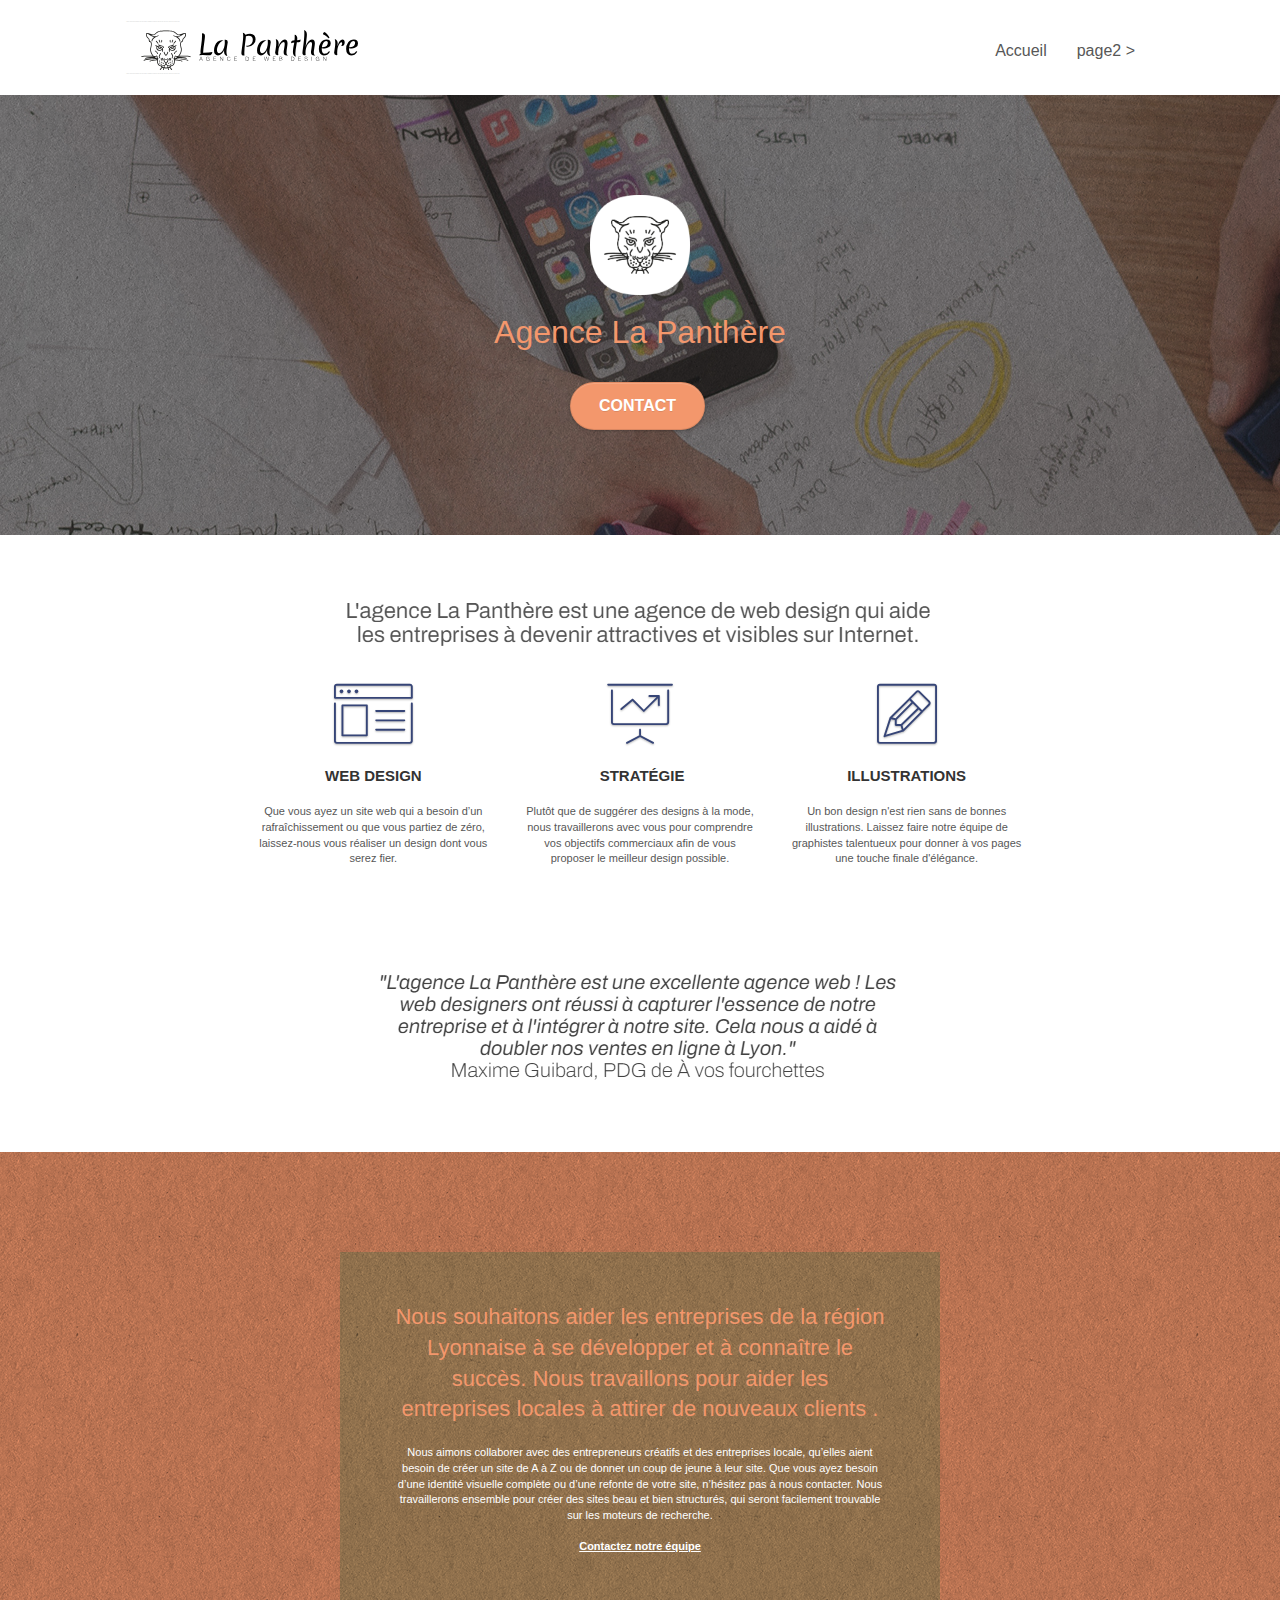
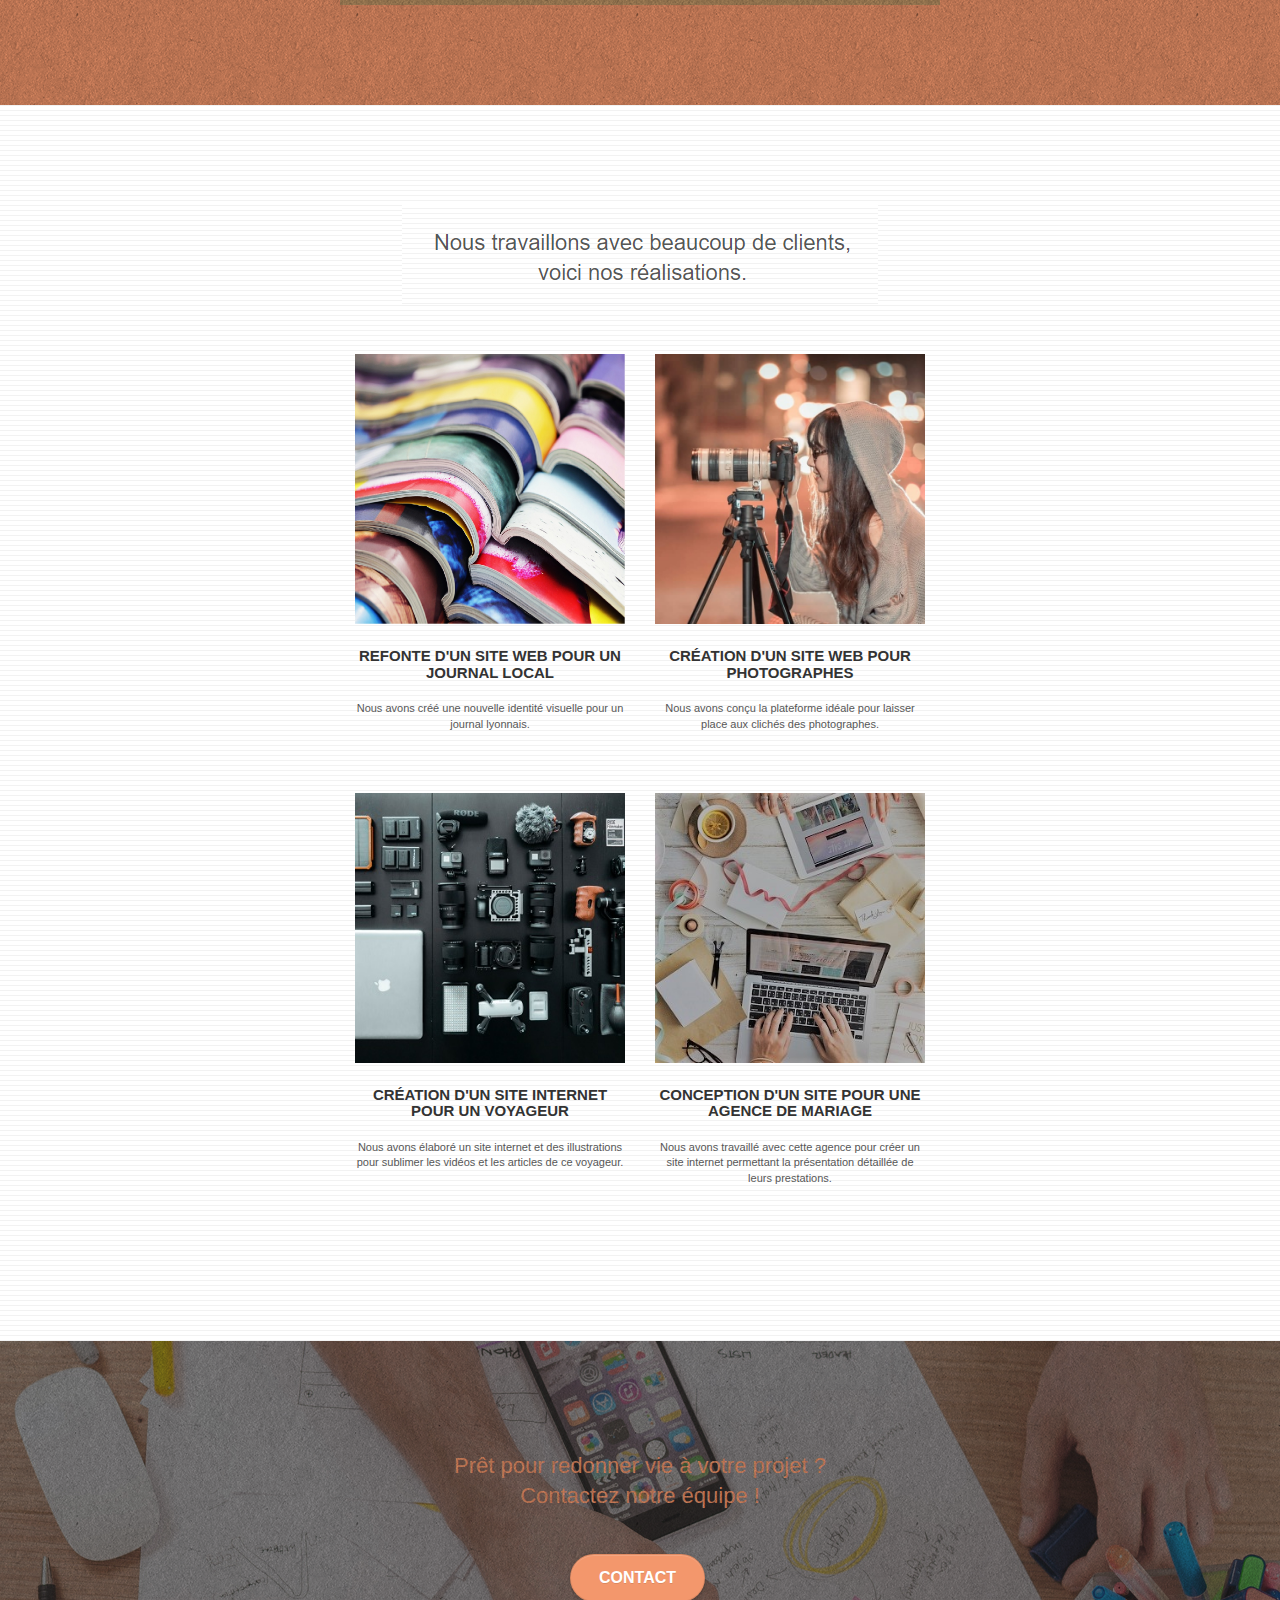
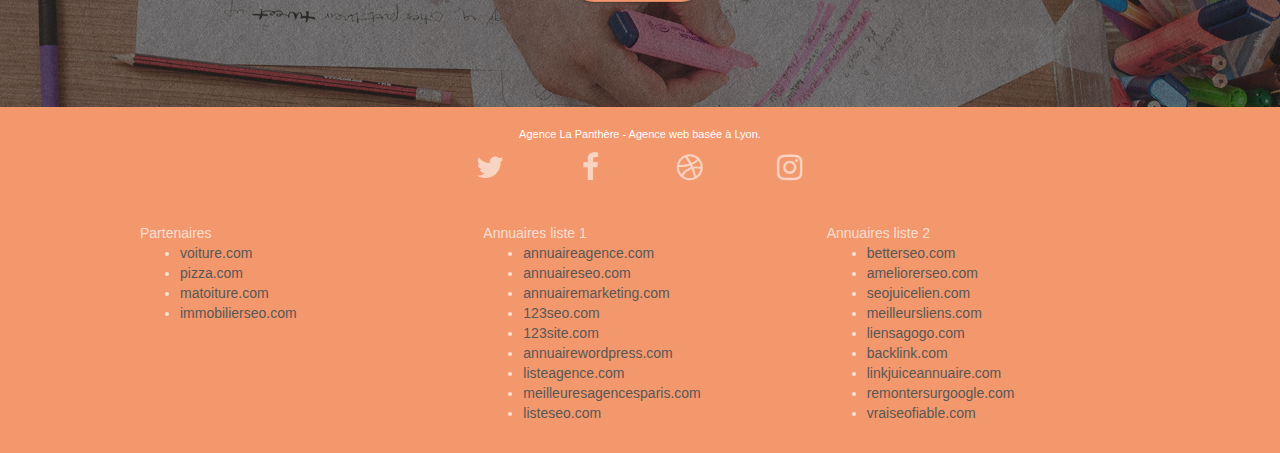
==== index.html @ 5af9a12e "commit" ====
<!doctype html>
<html lang="Default">
<head>
    <meta charset="utf-8">
    <meta name="keywords" content="seo, google, site web, site internet, agence design paris, agence design, agence design,agence design,agence design,agence design,agence design,agence design,agence design,agence design">
    <meta name="description" content="">
    <meta name="viewport" content="width=device-width, initial-scale=1.0, viewport-fit=cover">
    <link rel="shortcut icon" type="image/png" href="favicon.jpg">
    
	<link rel="stylesheet" type="text/css" href="./css/bootstrap.css">
	<link rel="stylesheet" type="text/css" href="style.css">
	<link rel="stylesheet" type="text/css" href="./css/font-awesome.css">
	<link rel="stylesheet" type="text/css" href="./css/et-line.css">
	
    
	<script src="./js/jquery-2.1.0.js"></script>
	<script src="./js/bootstrap.js"></script>
	<script src="./js/blocs.js"></script>
	<script src="./js/jquery.touchSwipe.js" defer></script>
	<script src="./js/gmaps.js"></script>

    <title>.</title>

    
<!-- Analytics -->
 
<!-- Analytics END -->
    
</head>
<body>
<!-- Principal conteneur -->
<div class="page-container">
    
<!-- bloc-0 -->
<div class="bloc bgc-white l-bloc " id="bloc-0">
	<div class="container bloc-sm">

		<nav class="navbar row">
			<div class="navbar-header">
				<div class="keywords" style="color:#cccccc;font-size:1px;">Agence web à paris, stratégie web, web design, illustrations, design de site web, site web, web, internet, site internet, site</div>
				<a class="navbar-brand" href="index.html"><img src="img/agence-la-panthere-monochrome.svg" alt="paris web design logo agence web meilleure agence" height="40" /></a>
				<div class="keywords" style="color:#cccccc;font-size:1px;">Agence web à paris, stratégie web, web design, illustrations, design de site web, site web, web, internet, site internet, site</div>
				<button id="nav-toggle" type="button" class="ui-navbar-toggle navbar-toggle" data-toggle="collapse" data-target=".navbar-1">
					<span class="sr-only">Toggle navigation</span><span class="icon-bar"></span><span class="icon-bar"></span><span class="icon-bar"></span>
				</button>
			</div>
			<div class="collapse navbar-collapse navbar-1 special-dropdown-nav">
				<ul class="site-navigation nav navbar-nav">
					<li>
						<a href="index.html">Accueil</a>
					</li>
					<li>
					</li>
					<li>
						<a href="page2.html">page2 &gt;</a>
					</li>
				</ul>
			</div>
		</nav>
	</div>
</div>
<!-- bloc-0 END -->

<!-- bloc-1-presentation -->
<div class="bloc bgc-dark-slate-blue bg-banniere d-bloc bg-t-edge bloc-bg-texture texture-paper b-parallax" id="bloc-1-hero">
	<div class="container bloc-lg">
		<div class="row tight-width-whitespace">
			<div class="col-sm-12">
				<img src="img/logo.png" class="center-block image-resize-mode" width="100" alt="Agence La Panthère, agence web paris, création logo paris" />
				<h1 class="text-center hero-bloc-text tc-white ">
					Agence La Panthère
				</h1>
				<div class="text-center">
					<a href="page2.html" class="btn btn-lg btn-clean btn-rd cta-hero btn-atomic-tangerine" id="cta-hero">Contact</a>
				</div>
			</div>
		</div>
	</div>
</div>
<!-- bloc-1-presentation END -->

<!-- bloc-2-services -->
<div class="bloc bgc-white l-bloc" id="bloc-2-services">
	<div class="container bloc-md">
		<div class="row">
			<div class="col-sm-12 text-center">
				<img alt="agence web, agence web paris, web design paris, stratégie web" src="img/title.png" />
			</div>
		</div>
		<div class="row voffset-lg med-width-whitespace">
			<div class="col-sm-4">
				<div class="text-center">
					<span class="et-icon-browser sm-shadow icon-dark-slate-blue icons icon-lg"></span>
				</div>
				<h3 class="mg-md text-center">
					Web design
				</h3>
				<p class="text-center ">
					Que vous ayez un site web qui a besoin d&rsquo;un rafraîchissement ou que vous partiez de zéro, laissez-nous vous réaliser un design dont vous serez fier.
				</p>
			</div>
			<div class="col-sm-4">
				<div class="text-center">
					<span class="et-icon-presentation sm-shadow icon-dark-slate-blue icons icon-lg"></span>
				</div>
				<h3 class="mg-md text-center">
					&nbsp;Stratégie
				</h3>
				<p class="text-center ">
					Plutôt que de suggérer des designs à la mode, nous travaillerons avec vous pour comprendre vos objectifs commerciaux afin de vous proposer le meilleur design possible.<br>
				</p>
			</div>
			<div class="col-sm-4">
				<div class="text-center">
					<span class="et-icon-edit sm-shadow icon-dark-slate-blue icons icon-lg"></span>
				</div>
				<h3 class="mg-md text-center">
					Illustrations
				</h3>
				<p class="text-center ">
					Un bon design n'est rien sans de bonnes illustrations. Laissez faire notre équipe de graphistes talentueux pour donner à vos pages une touche finale d'élégance.
				</p>
			</div>
		</div>
		<div class="row voffset-lg voffset">
			<div class="col-xs-12 col-md-8 col-md-offset-2 text-center">
				<img alt="agence web, agence web paris, web design paris, stratégie web" src="img/citation.png" />

			</div>
		</div>
	</div>
</div>
<!-- bloc-2-services END -->

<!-- bloc-3-what-i-do -->
<div class="bloc tc-white bgc-atomic-tangerine bg-presentation d-bloc bloc-bg-texture texture-paper b-parallax" id="bloc-3-what-i-do">
	<div class="container bloc-lg">
		<div class="row tight-width-whitespace black-background">
			<div class="col-sm-12">
				<h2 class="mg-md text-center tc-white">
					Nous souhaitons aider les entreprises de la région Lyonnaise à se développer et à connaître le succès. Nous travaillons pour aider les entreprises locales à attirer de nouveaux clients .<br>
				</h2>
				<p class="text-center white">
					Nous aimons collaborer avec des entrepreneurs créatifs et des entreprises locale, qu’elles aient besoin de créer un site de A à Z ou de donner un coup de jeune à leur site. Que vous ayez besoin d’une identité visuelle complète ou d’une refonte de votre site, n’hésitez pas à nous contacter. Nous travaillerons ensemble pour créer des sites beau et bien structurés, qui seront facilement trouvable sur les moteurs de recherche. <br><br><a class="ltc-white bold-link" href="page2.html">Contactez notre équipe</a><br>
				</p>
			</div>
		</div>
	</div>
</div>
<!-- bloc-3-what-i-do END -->

<!-- bloc-4-portfolio -->
<div class="bloc bgc-white bg-lines-h2-bg bg-repeat l-bloc" id="bloc-4-portfolio">
	<div class="container bloc-lg">
		<div class="row">
			<div class="col-sm-12 text-center">
				<img alt="agence web, agence web paris, web design paris, stratégie web" src="img/title2.png" />
			</div>
		</div>
		<div class="row tight-width-whitespace portfolio-row">
			<div class="col-sm-6">
				<a href="#" data-lightbox="img/1.jpg" data-gallery-id="gallery-1" data-caption="Refonte d'un site web pour un journal local" data-frame="snapshot-lb"><img src="img/1.jpg" alt="paris web design logo agence web meilleure agence et refonte site web journal" class="img-responsive portfolio-thumb" /></a>
				<h3 class="mg-md text-center">
					Refonte d'un site web pour un journal local
				</h3>
				<p class="text-center">
					Nous avons créé une nouvelle identité visuelle pour un journal lyonnais.
				</p>
			</div>
			<div class="col-sm-6">
				<a href="#" data-lightbox="img/2.jpg" data-gallery-id="gallery-1" data-caption="Création d'un site web pour photographes" data-frame="snapshot-lb"><img src="img/2.jpg" class="img-responsive portfolio-thumb" alt="paris web design logo agence web meilleure agence, Création d'un site web pour photographes" /></a>
				<h3 class="mg-md text-center">
					Création d'un site web pour photographes
				</h3>
				<p class="text-center">
					Nous avons conçu la plateforme idéale pour laisser place aux clichés des photographes.
				</p>
			</div>
		</div>
		<div class="row tight-width-whitespace portfolio-row">
			<div class="col-sm-6">
				<a href="#" data-lightbox="img/3.bmp" data-gallery-id="gallery-1" data-caption="Création d'un site internet pour un voyageur" data-frame="snapshot-lb"><img src="img/3.bmp" class="img-responsive portfolio-thumb" alt="paris web design logo agence web meilleure agence, Création d'un site web pour voyageur"/></a>
				<h3 class="mg-md text-center">
					Création d'un site internet pour un voyageur
				</h3>
				<p class="text-center">
					Nous avons élaboré un site internet et des illustrations pour sublimer les vidéos et les articles de ce voyageur.
				</p>
			</div>
			<div class="col-sm-6">
				<a href="#" data-lightbox="img/4.bmp" data-gallery-id="gallery-1" data-caption="Conception d'un site pour une agence de mariage" data-frame="snapshot-lb"><img src="img/4.bmp" class="img-responsive portfolio-thumb" alt="paris web design logo agence web meilleure agence, Création d'un site web pour agence de mariage" /></a>
				<h3 class="mg-md text-center">
					Conception d'un site pour une agence de mariage
				</h3>
				<p class="text-center">
					Nous avons travaillé avec cette agence pour créer un site internet permettant la présentation détaillée de leurs prestations.
				</p>
			</div>
		</div>
	</div>
</div>
<!-- bloc-4-portfolio END -->

<!-- bloc-5-cta -->
<div class="bloc bgc-dark-slate-blue bg-banniere d-bloc bloc-bg-texture texture-paper" id="bloc-5-cta">
	<div class="container bloc-lg">
		<div class="row">
			<h2 class="mg-md text-center tc-white">
				Prêt pour redonner vie à votre projet ?<br>Contactez notre équipe !
			</h2>
			<div class="col-sm-12 text-center">
				<a href="page2.html" class="btn btn-atomic-tangerine btn-clean btn-rd btn-lg cta-hero">Contact</a>
			</div>
		</div>
	</div>
</div>
<!-- bloc-5-cta END -->

<!-- Footer - bloc-8 -->
<div class="bloc bgc-atomic-tangerine d-bloc" id="bloc-8">
	<div class="container bloc-sm">
		<div class="row">
			<div class="col-sm-12">
				<p class="text-center white">
					Agence La Panthère - Agence web basée à Lyon.<br>
				</p>
				<div class="row row-no-gutters social">
					<div class="col-sm-3">
						<div class="text-center">
							<a class="social" href="index.html"><span class="fa fa-twitter icon-md"></span></a>
						</div>
					</div>
					<div class="col-sm-3">
						<div class="text-center">
							<a class="social" href="index.html"><span class="fa fa-facebook icon-md"></span></a>
						</div>
					</div>
					<div class="col-sm-3">
						<div class="text-center">
							<a class="social" href="index.html"><span class="fa fa-dribbble icon-md"></span></a>
						</div>
					</div>
					<div class="col-sm-3">
						<div class="text-center">
							<a class="social" href="index.html"><span class="fa fa-instagram icon-md"></span></a>
						</div>
					</div>
					<div class="keywords" style="color:#F3976C;">Agence web à paris, stratégie web, web design, illustrations, design de site web, site web, web, internet, site internet, site</div>
				</div>
				<div class="row">
					<div class="col-sm-4">
						Partenaires
							<ul>
								<li><a href="voiture.com">voiture.com</a></li>
								<li><a href="pizza.com">pizza.com</a></li>
								<li><a href="matoiture.com">matoiture.com</a></li>
								<li><a href="immobilierseo.com">immobilierseo.com</a></li>
							</ul>		
					</div>
					<div class="col-sm-4">
						Annuaires liste 1
						<ul>
							<li><a href="annuaireagence.com">annuaireagence.com</a></li>
							<li><a href="annuaireseo.com">annuaireseo.com</a></li>
							<li><a href="annuairemarketing.com">annuairemarketing.com</a></li>
							<li><a href="123seoture.com">123seo.com</a></li>
							<li><a href="123site.com">123site.com</a></li>
							<li><a href="annuairewordpress.com">annuairewordpress.com</a></li>
							<li><a href="listeagence.com">listeagence.com</a></li>
							<li><a href="meilleuresagencesparis.com">meilleuresagencesparis.com</a></li>
							<li><a href="listeseo.com">listeseo.com</a></li>
						</ul>
					</div>
					<div class="col-sm-4">
						Annuaires liste 2
						<ul>
							<li><a href="betterseo.com">betterseo.com</a></li>
							<li><a href="ameliorerseo.com">ameliorerseo.com</a></li>
							<li><a href="seojuicelien.com">seojuicelien.com</a></li>
							<li><a href="meilleursliens.com">meilleursliens.com</a></li>
							<li><a href="liensagogo.com">liensagogo.com</a></li>
							<li><a href="backlink.com">backlink.com</a></li>
							<li><a href="linkjuiceannuaire.com">linkjuiceannuaire.com</a></li>
							<li><a href="remontersurgoogle.com">remontersurgoogle.com</a></li>
							<li><a href="vraiseofiable.com">vraiseofiable.com</a></li>
						</ul>
					</div>
				</div>
			</div>
		</div>
	</div>
</div>
<!-- Footer - bloc-8 END -->

</div>
<!-- Principal conteneur END -->
    

</body>
</html>
---- style.css ----
body {
    margin: 0;
    padding: 0;
    background: #FFF;
    overflow-x: hidden;
    -webkit-font-smoothing: antialiased;
    -moz-osx-font-smoothing: grayscale;
}

a,
button {
    transition: all .3s ease-in-out;
    outline: none!important;
}

a:hover {
    text-decoration: none;
    cursor: pointer;
}

#page-loading-blocs-notifaction {
    position: fixed;
    top: 0;
    bottom: 0;
    width: 100%;
    z-index: 100000;
    background: #FFFFFF url("img/pageload-spinner.gif") no-repeat center center;
}

.bloc {
    width: 100%;
    clear: both;
    background: 50% 50% no-repeat;
    padding: 0 50px;
    -webkit-background-size: cover;
    -moz-background-size: cover;
    -o-background-size: cover;
    background-size: cover;
    position: relative;
}

.bloc .container {
    padding-left: 0;
    padding-right: 0;
}

.bloc-lg {
    padding: 100px 50px;
}

.bloc-md {
    padding: 50px;
}

.bloc-sm {
    padding: 20px 50px;
}

.bg-center,
.bg-l-edge,
.bg-r-edge,
.bg-t-edge,
.bg-b-edge,
.bg-tl-edge,
.bg-bl-edge,
.bg-tr-edge,
.bg-br-edge,
.bg-repeat {
    -webkit-background-size: auto!important;
    -moz-background-size: auto!important;
    -o-background-size: auto!important;
    background-size: auto!important;
}

.bg-repeat {
    background: repeat;
}

.bg-t-edge {
    background: top no-repeat;
}

.bloc-bg-texture::before {
    content: "";
    background-size: 2px 2px;
    position: absolute;
    top: 0;
    bottom: 0;
    left: 0;
    right: 0;
}

.texture-paper::before {
    background: url("img/texture-paper.png");
    background-size: 280px 280px;
}

.b-parallax {
    background-attachment: fixed;
}

.d-bloc {
    color: rgba(255, 255, 255, .7);
}

.d-bloc button:hover {
    color: rgba(255, 255, 255, .9);
}

.d-bloc .icon-round,
.d-bloc .icon-square,
.d-bloc .icon-rounded,
.d-bloc .icon-semi-rounded-a,
.d-bloc .icon-semi-rounded-b {
    border-color: rgba(255, 255, 255, .9);
}

.d-bloc .divider-h span {
    border-color: rgba(255, 255, 255, .2);
}

.d-bloc .a-btn,
.d-bloc .navbar a,
.d-bloc .navbar-brand,
.d-bloc a .icon-sm,
.d-bloc a .icon-md,
.d-bloc a .icon-lg,
.d-bloc a .icon-xl,
.d-bloc h1 a,
.d-bloc h2 a,
.d-bloc h3 a,
.d-bloc h4 a,
.d-bloc h5 a,
.d-bloc h6 a,
.d-bloc p a {
    color: rgba(255, 255, 255, .6);
}

.d-bloc .a-btn:hover,
.d-bloc .navbar a:hover,
.d-bloc .navbar-brand:hover,
.d-bloc a:hover .icon-sm,
.d-bloc a:hover .icon-md,
.d-bloc a:hover .icon-lg,
.d-bloc a:hover .icon-xl,
.d-bloc h1 a:hover,
.d-bloc h2 a:hover,
.d-bloc h3 a:hover,
.d-bloc h4 a:hover,
.d-bloc h5 a:hover,
.d-bloc h6 a:hover,
.d-bloc p a:hover {
    color: rgba(255, 255, 255, 1);
}

.d-bloc .navbar-toggle .icon-bar {
    background: rgba(255, 255, 255, 1);
}

.d-bloc .btn-wire,
.d-bloc .btn-wire:hover {
    color: rgba(255, 255, 255, 1);
    border-color: rgba(255, 255, 255, 1);
}

.d-bloc .panel {
    color: rgba(0, 0, 0, .5);
}

.d-bloc .panel button:hover {
    color: rgba(0, 0, 0, .7);
}

.d-bloc .panel icon {
    border-color: rgba(0, 0, 0, .7);
}

.d-bloc .panel .divider-h span {
    border-color: rgba(0, 0, 0, .1);
}

.d-bloc .panel .a-btn {
    color: rgba(0, 0, 0, .6);
}

.d-bloc .panel .a-btn:hover {
    color: rgba(0, 0, 0, 1);
}

.d-bloc .panel .btn-wire,
.d-bloc .panel .btn-wire:hover {
    color: rgba(0, 0, 0, .7);
    border-color: rgba(0, 0, 0, .3);
}

.d-bloc .panel,
.l-bloc {
    color: rgba(0, 0, 0, .5);
}

.d-bloc .panel button:hover,
.l-bloc button:hover {
    color: rgba(0, 0, 0, .7);
}

.l-bloc .icon-round,
.l-bloc .icon-square,
.l-bloc .icon-rounded,
.l-bloc .icon-semi-rounded-a,
.l-bloc .icon-semi-rounded-b {
    border-color: rgba(0, 0, 0, .7);
}

.d-bloc .panel .divider-h span,
.l-bloc .divider-h span {
    border-color: rgba(0, 0, 0, .1);
}

.d-bloc .panel .a-btn,
.l-bloc .a-btn,
.l-bloc .navbar a,
.l-bloc .navbar-brand,
.l-bloc a .icon-sm,
.l-bloc a .icon-md,
.l-bloc a .icon-lg,
.l-bloc a .icon-xl,
.l-bloc h1 a,
.l-bloc h2 a,
.l-bloc h3 a,
.l-bloc h4 a,
.l-bloc h5 a,
.l-bloc h6 a,
.l-bloc p a {
    color: rgba(0, 0, 0, .6);
}

.d-bloc .panel .a-btn:hover,
.l-bloc .a-btn:hover,
.l-bloc .navbar a:hover,
.l-bloc .navbar-brand:hover,
.l-bloc a:hover .icon-sm,
.l-bloc a:hover .icon-md,
.l-bloc a:hover .icon-lg,
.l-bloc a:hover .icon-xl,
.l-bloc h1 a:hover,
.l-bloc h2 a:hover,
.l-bloc h3 a:hover,
.l-bloc h4 a:hover,
.l-bloc h5 a:hover,
.l-bloc h6 a:hover,
.l-bloc p a:hover {
    color: rgba(0, 0, 0, 1);
}

.l-bloc .navbar-toggle .icon-bar {
    color: rgba(0, 0, 0, .6);
}

.d-bloc .panel .btn-wire,
.d-bloc .panel .btn-wire:hover,
.l-bloc .btn-wire,
.l-bloc .btn-wire:hover {
    color: rgba(0, 0, 0, .7);
    border-color: rgba(0, 0, 0, .3);
}

.voffset {
    margin-top: 30px;
}

.voffset-lg {
    margin-top: 80px;
}

.row-no-gutters {
    margin-right: 0;
    margin-left: 0;
}

.row.row-no-gutters > [class^="col-"],
.row.row-no-gutters > [class*=" col-"] {
    padding-right: 0;
    padding-left: 0;
}

#bloc-1-hero h1 {
    font-size: 32px;
}

.navbar {
    margin-bottom: 0;
    z-index: 1;
}

.navbar-brand {
    height: auto;
    padding: 3px 15px;
    font-size: 25px;
    font-weight: normal;
    font-weight: 600;
    line-height: 44px;
}

.navbar-brand img {
    max-height: 200px;
    margin: 0 5px 0 0;
    display: inline;
}

.navbar-brand img[src$=svg] {
    min-width: 100px;
}

.nav-center .navbar-brand img {
    margin: 0;
}

.navbar .nav {
    padding-top: 2px;
    margin-right: -16px;
    float: right;
    z-index: 1;
}

.nav > li {
    float: left;
    margin-top: 4px;
    font-size: 16px;
}

.navbar-nav .open .dropdown-menu > li > a {
    text-align: inherit;
}

.nav > li a:hover,
.nav > li a:focus {
    background: transparent;
}

.navbar-toggle {
    margin: 10px 10px 0 0;
    border: 0px;
}

.navbar-toggle:hover {
    background: transparent!important;
}

.navbar-toggle .icon-bar {
    background-color: rgba(0, 0, 0, .5);
    width: 26px;
}

.nav-invert .navbar .nav {
    float: left;
}

.nav-invert .navbar-header,
.nav-invert .navbar-brand {
    float: right;
    position: relative;
    z-index: 2;
}

@media (min-width: 768px) {
    .site-navigation {
        position: absolute;
        top: 50%;
        right: 20px;
        transform: translate(0, -50%);
        -webkit-transform: translateY(-50%);
    }
    .nav > li .dropdown-menu a,
    .nav > li .dropdown-menu a:hover {
        color: #484848;
    }
    .nav-invert .site-navigation {
        left: 0;
        right: 0;
    }
    .nav-center {
        text-align: center;
    }
    .nav-center .navbar-header {
        width: 100%;
    }
    .nav-center .navbar-header,
    .nav-center .navbar-brand,
    .nav-center .nav > li {
        float: none;
        display: inline-block;
    }
    .nav-center .site-navigation {
        position: relative;
        width: 100%;
        right: 0;
        margin-right: 0px;
        margin-top: 20px;
    }
    .nav-center.mini-nav .navbar-toggle {
        float: none;
        margin: 10px auto 0;
    }
}

.nav > li > .dropdown a {
    background: none!important;
    display: block;
    padding: 14px 15px;
}

nav .caret {
    margin: 0 5px;
}

.dropdown-menu .dropdown-menu {
    top: -8px;
    left: 100%;
}

.dropdown-menu .dropmenu-flow-right {
    top: 100%;
    left: 0;
    margin-left: -1px;
    border-top-left-radius: 0;
    border-top-right-radius: 0;
}

.dropdown-menu .dropdown span {
    border: 4px solid black;
    border-top-color: transparent;
    border-right-color: transparent;
    border-bottom-color: transparent;
    margin: 6px -5px 0 0!important;
    float: right;
}

.mg-md {
    margin-top: 10px;
    margin-bottom: 20px;
}

.mg-lg {
    margin-top: 10px;
    margin-bottom: 40px;
}

.btn {
    margin: 0 5px 5px 0;
}

.btn.pull-right {
    margin: 0 0 5px 5px;
}

.btn-d,
.btn-d:hover,
.btn-d:focus {
    color: #FFF;
    background: rgba(0, 0, 0, .3);
}

button {
    outline: none!important;
}

.btn-rd {
    border-radius: 40px;
}

.btn-clean {
    border: 1px solid rgba(0, 0, 0, .08);
    border-bottom-color: rgba(0, 0, 0, .1);
    text-shadow: 0 1px 0 rgba(0, 0, 1, .1);
    box-shadow: 0 1px 3px rgba(0, 0, 1, .25), inset 0 1px 0 0 rgba(255, 255, 255, .15);
}

.icon-md {
    font-size: 30px!important;
}

.icon-lg {
    font-size: 60px!important;
}

.sm-shadow {
    text-shadow: 0 1px 2px rgba(0, 0, 0, .3);
}

.panel-sq,
.panel-sq .panel-heading,
.panel-sq .panel-footer {
    border-radius: 0;
}

.panel-rd {
    border-radius: 30px;
}

.panel-rd .panel-heading {
    border-radius: 29px 29px 0 0;
}

.panel-rd .panel-footer {
    border-radius: 0 0 29px 29px;
}

.form-control {
    border-color: rgba(0, 0, 0, .1);
    box-shadow: none;
}

.scrollToTop {
    width: 40px;
    height: 40px;
    position: fixed;
    bottom: 20px;
    right: 20px;
    opacity: 0;
    z-index: 500;
    transition: all .3s ease-in-out;
}

.scrollToTop span {
    margin-top: 6px;
}

.showScrollTop {
    font-size: 14px;
    opacity: 1;
}

a[data-lightbox] {
    position: relative;
    display: block;
    text-align: center;
}

a[data-lightbox]:hover::before {
    content: "+";
    font-family: "HelveticaNeue-Light", "Helvetica Neue Light", "Helvetica Neue", Helvetica, Arial;
    font-size: 32px;
    width: 50px;
    height: 50px;
    margin-left: -25px;
    border-radius: 50%;
    background: rgba(0, 0, 0, .6);
    color: #FFF;
    font-weight: 100;
    z-index: 1;
    position: absolute;
    top: 50%;
    transform: translateY(-50%);
    -webkit-transform: translateY(-50%);
}

a[data-lightbox]:hover img {
    opacity: 0.6;
    -webkit-animation-fill-mode: none;
    animation-fill-mode: none;
}

#lightbox-modal {
    display: flex;
    align-items: center;
}

#lightbox-modal .modal-dialog {
    width: 90%;
    max-width: 900px;
    margin: 0 auto 0;
}

#lightbox-modal .modal-dialog img {
    max-height: 90vh;
    margin: 0 auto;
}

.lightbox-caption {
    padding: 20px;
    color: #FFF;
    background: rgba(0, 0, 0, .5);
    position: absolute;
    left: 15px;
    right: 15px;
    bottom: 5px;
}

.close-lightbox {
    color: #FFF;
    font-size: 30px;
    position: absolute;
    top: 20px;
    right: 20px;
    z-index: 20;
    background: rgba(0, 0, 0, .5);
    border: none;
    line-height: 30px;
    padding: 0 9px 5px;
    opacity: 0.3;
}

.close-lightbox:hover,
.next-lightbox:hover,
.prev-lightbox:hover {
    opacity: 1.0;
    color: #FFF;
}

.next-lightbox,
.prev-lightbox {
    font-size: 20px;
    color: rgba(255, 255, 255, .9);
    background: rgba(0, 0, 0, .5);
    transition: all .2s ease-in-out;
    position: absolute;
    top: 45%;
    z-index: 1;
    opacity: 0.4;
}

.next-lightbox {
    padding: 6px 8px 1px 13px;
    right: 25px;
}

.prev-lightbox {
    padding: 6px 13px 1px 10px;
    left: 25px;
}

.snapshot-lb .modal-body {
    padding-bottom: 45px;
}

.snapshot-lb .lightbox-caption {
    padding: 0;
    color: rgba(0, 0, 0, .5);
    background: none;
}

h1,
h2,
h3,
h4,
h5,
h6,
p,
label,
.btn,
a {
    font-family: "helvetica";
    font-weight: 400;
    color: #575757!important;
}

.container {
    max-width: 1000px;
}

.hero-bloc-text {
    font-size: 38px;
}

.hero-bloc-text-sub {
    font-size: 36px;
}

.statement-bloc-text {
    line-height: 26px;
    font-style: italic;
    font-size: 20px;
    text-align: center;
    font-weight: lighter;
    max-width: 520px;
    margin: auto auto auto auto;
}

p {
    font-size: 11px;
}

.tight-width-whitespace {
    max-width: 600px;
    margin: auto auto auto auto;
}

.h1 {
    font-size: 20px;
    font-family: "Open Sans";
}

.cta-hero {
    margin-top: 22px;
    color: #FFFFFF!important;
    text-transform: uppercase;
    padding: 12px 28px 12px 28px;
    font-size: 16px;
    font-weight: 700;
}

.social {
    max-width: 400px;
    margin: auto auto auto auto;
}

h2 {
    font-size: 22px;
    line-height: 1.4em;
}

h3 {
    font-size: 15px;
    text-transform: uppercase;
    font-weight: 700;
    color: #333333!important;
}

.med-width-whitespace {
    max-width: 800px;
    margin: auto auto auto auto;
    box-shadow: 0px 0px 0px #000000;
}

h1 {
    color: #333333!important;
}

h4 {
    color: #333333!important;
}

.icons {
    margin-bottom: 14px;
    margin-top: 24px;
}

.white {
    color: #FFFFFF!important;
}

.portfolio-thumb {
    margin-bottom: 24px;
}

.portfolio-row {
    margin-bottom: 44px;
    margin-top: 50px;
}

.avatar {
    box-shadow: 0px 4px 9px rgba(0, 0, 0, 0.3);
}

.black-background {
    background-color: rgba(165, 147, 99, 0.7);
    padding: 40px 40px 40px 40px;
}

.bold-link {
    font-weight: 900;
    text-decoration: underline!important;
}

.bgc-white {
    background-color: #FFFFFF;
}

.bgc-dark-slate-blue {
    background-color: #364577;
}

.bgc-atomic-tangerine {
    background-color: #F3976C;
}

.tc-white {
    color: #F3976C!important;
}

.btn-atomic-tangerine {
    background: #F3976C;
    color: #FFFFFF!important;
}

.btn-atomic-tangerine:hover {
    background: #c27956!important;
    color: #FFFFFF!important;
}

.ltc-white {
    color: #FFFFFF!important;
}

.ltc-white:hover {
    color: #cccccc!important;
}

.ltc-atomic-tangerine {
    color: #F3976C!important;
}

.ltc-atomic-tangerine:hover {
    color: #c27956!important;
}

.icon-dark-slate-blue {
    color: #364577!important;
    border-color: #364577!important;
}

.bg-dots-bg {
    background-image: url("img/dots-bg.png");
}

.bg-lines-h2-bg {
    background-image: url("img/lines-h2-bg.png");
}

.bg-banniere {
    background-image: url("img/agence-la-panthere.jpg");
}

.bg-presentation {
    background-image: url("img/image-de-presentation.bmp");
}

@media (max-width: 1024px) {
    .bloc {
        padding-left: 20px;
        padding-right: 20px;
    }
    .bloc.full-width-bloc,
    .bloc-tile-2.full-width-bloc .container,
    .bloc-tile-3.full-width-bloc .container,
    .bloc-tile-4.full-width-bloc .container {
        padding-left: 0;
        padding-right: 0;
    }
}

@media (max-width: 992px) and (min-width: 768px) {
    .navbar .nav {
        max-width: 80%
    }
    .nav-center.navbar .nav {
        max-width: 100%
    }
}

@media only screen and (min-device-width: 768px) and (max-device-width: 1024px) and (orientation: landscape) {
    .b-parallax {
        background-attachment: scroll;
    }
}

@media only screen and (min-device-width: 1024px) and (max-device-width: 1366px) and (-webkit-min-device-pixel-ratio: 1.5) {
    .b-parallax {
        background-attachment: scroll;
    }
}

@media (max-width: 991px) {
    .container {
        width: 100%;
    }
    .b-parallax {
        background-attachment: scroll;
    }
    .page-container,
    #hero-bloc {
        overflow-x: hidden;
        position: relative;
    }
    .bloc {
        padding-left: constant(safe-area-inset-left);
        padding-right: constant(safe-area-inset-right);
    }
    .bloc-group,
    .bloc-group .bloc {
        display: block;
        width: 100%;
    }
    .bloc-fill-screen .fill-bloc-top-edge,
    .bloc-fill-screen .fill-bloc-bottom-edge {
        padding: 0 20px;
        padding-left: constant(safe-area-inset-left);
        padding-right: constant(safe-area-inset-right);
    }
}

@media (max-width: 767px) {
    .page-container {
        overflow-x: hidden;
        position: relative;
    }
    h1,
    h2,
    h3,
    h4,
    h5,
    h6,
    p,
    #disqus_thread {
        padding-left: 10px!important;
        padding-right: 10px!important;
    }
    .b-parallax {
        background-attachment: scroll;
    }
    .navbar .nav {
        padding-top: 0;
        border-top: 1px solid rgba(0, 0, 0, .2);
        float: none!important;
    }
    .navbar.row {
        margin-left: 0;
        margin-right: 0;
    }
    .site-navigation {
        position: inherit;
        transform: none;
        -webkit-transform: none;
        -ms-transform: none;
    }
    .nav > li {
        margin-top: 0;
        border-bottom: 1px solid rgba(0, 0, 0, .1);
        background: rgba(0, 0, 0, .05);
        text-align: left;
        padding-left: 15px;
        width: 100%;
    }
    .nav > li:hover {
        background: rgba(0, 0, 0, .08);
    }
    .dropdown .dropdown a .caret {
        float: none;
        margin: 5px 0 0 10px!important;
        border: 4px solid black;
        border-bottom-color: transparent;
        border-right-color: transparent;
        border-left-color: transparent;
    }
    #hero-bloc .navbar .nav {
        background: rgba(0, 0, 0, .8);
    }
    #hero-bloc .navbar .nav a {
        color: rgba(255, 255, 255, .6);
    }
    .hero {
        padding: 50px 0;
    }
    .hero-nav {
        left: -1px;
        right: -1px;
    }
    .navbar-collapse {
        padding: 0;
        overflow-x: hidden;
        -webkit-box-shadow: none;
        box-shadow: none;
    }
    .navbar-brand img {
        max-height: 40px;
        width: auto;
    }
    .nav-invert .navbar-header {
        float: none;
        width: 100%;
    }
    .nav-invert .navbar-toggle {
        float: left;
        margin-left: 10px;
    }
    .bloc {
        padding-left: 0;
        padding-right: 0;
    }
    .bloc-xxl,
    .bloc-xl,
    .bloc-lg {
        padding: 40px 0;
    }
    .bloc-sm,
    .bloc-md {
        padding-left: 0;
        padding-right: 0;
    }
    .bloc-tile-2 .container,
    .bloc-tile-3 .container,
    .bloc-tile-4 .container,
    .bloc-fill-screen .fill-bloc-top-edge,
    .bloc-fill-screen .fill-bloc-bottom-edge {
        padding-left: 0;
        padding-right: 0;
    }
    .a-block {
        padding: 0 10px;
    }
    .btn-dwn {
        display: none;
    }
    .voffset {
        margin-top: 5px;
    }
    .voffset-md {
        margin-top: 20px;
    }
    .voffset-lg {
        margin-top: 30px;
    }
    form {
        padding: 5px;
    }
    .close-lightbox {
        display: inline-block;
    }
    .blocsapp-device-iphone5 {
        background-size: 216px 425px;
        padding-top: 60px;
        width: 216px;
        height: 425px;
    }
    .blocsapp-device-iphone5 img {
        width: 180px;
        height: 320px;
    }
}

@media (max-width: 400px) {
    .bloc {
        padding-left: 0;
        padding-right: 0;
    }
}

@media (max-width: 767px) {
    .bloc-mob-center-text {
        text-align: center;
    }
}
---- css/et-line.css ----
@font-face {
    font-family: et-line;
    src: url(../fonts/et-line.eot);
    src: url(../fonts/et-line.eot?#iefix) format('embedded-opentype'), url(../fonts/et-line.woff) format('woff'), url(../fonts/et-line.ttf) format('truetype'), url(../fonts/et-line.svg#et-line) format('svg');
    font-weight: 400;
    font-style: normal
}

.et-icon-adjustments,
.et-icon-alarmclock,
.et-icon-anchor,
.et-icon-aperture,
.et-icon-attachment,
.et-icon-bargraph,
.et-icon-basket,
.et-icon-beaker,
.et-icon-bike,
.et-icon-book-open,
.et-icon-briefcase,
.et-icon-browser,
.et-icon-calendar,
.et-icon-camera,
.et-icon-caution,
.et-icon-chat,
.et-icon-circle-compass,
.et-icon-clipboard,
.et-icon-clock,
.et-icon-cloud,
.et-icon-compass,
.et-icon-desktop,
.et-icon-dial,
.et-icon-document,
.et-icon-documents,
.et-icon-download,
.et-icon-dribbble,
.et-icon-edit,
.et-icon-envelope,
.et-icon-expand,
.et-icon-facebook,
.et-icon-flag,
.et-icon-focus,
.et-icon-gears,
.et-icon-genius,
.et-icon-gift,
.et-icon-global,
.et-icon-globe,
.et-icon-googleplus,
.et-icon-grid,
.et-icon-happy,
.et-icon-hazardous,
.et-icon-heart,
.et-icon-hotairballoon,
.et-icon-hourglass,
.et-icon-key,
.et-icon-laptop,
.et-icon-layers,
.et-icon-lifesaver,
.et-icon-lightbulb,
.et-icon-linegraph,
.et-icon-linkedin,
.et-icon-lock,
.et-icon-magnifying-glass,
.et-icon-map,
.et-icon-map-pin,
.et-icon-megaphone,
.et-icon-mic,
.et-icon-mobile,
.et-icon-newspaper,
.et-icon-notebook,
.et-icon-paintbrush,
.et-icon-paperclip,
.et-icon-pencil,
.et-icon-phone,
.et-icon-picture,
.et-icon-pictures,
.et-icon-piechart,
.et-icon-presentation,
.et-icon-pricetags,
.et-icon-printer,
.et-icon-profile-female,
.et-icon-profile-male,
.et-icon-puzzle,
.et-icon-quote,
.et-icon-recycle,
.et-icon-refresh,
.et-icon-ribbon,
.et-icon-rss,
.et-icon-sad,
.et-icon-scissors,
.et-icon-scope,
.et-icon-search,
.et-icon-shield,
.et-icon-speedometer,
.et-icon-strategy,
.et-icon-streetsign,
.et-icon-tablet,
.et-icon-target,
.et-icon-telescope,
.et-icon-toolbox,
.et-icon-tools,
.et-icon-tools-2,
.et-icon-trophy,
.et-icon-tumblr,
.et-icon-twitter,
.et-icon-upload,
.et-icon-video,
.et-icon-wallet,
.et-icon-wine {
    font-family: et-line;
    speak: none;
    font-style: normal;
    font-weight: 400;
    font-variant: normal;
    text-transform: none;
    line-height: 1;
    -webkit-font-smoothing: antialiased;
    -moz-osx-font-smoothing: grayscale;
    display: inline-block
}

.et-icon-mobile:before {
    content: "\e000"
}

.et-icon-laptop:before {
    content: "\e001"
}

.et-icon-desktop:before {
    content: "\e002"
}

.et-icon-tablet:before {
    content: "\e003"
}

.et-icon-phone:before {
    content: "\e004"
}

.et-icon-document:before {
    content: "\e005"
}

.et-icon-documents:before {
    content: "\e006"
}

.et-icon-search:before {
    content: "\e007"
}

.et-icon-clipboard:before {
    content: "\e008"
}

.et-icon-newspaper:before {
    content: "\e009"
}

.et-icon-notebook:before {
    content: "\e00a"
}

.et-icon-book-open:before {
    content: "\e00b"
}

.et-icon-browser:before {
    content: "\e00c"
}

.et-icon-calendar:before {
    content: "\e00d"
}

.et-icon-presentation:before {
    content: "\e00e"
}

.et-icon-picture:before {
    content: "\e00f"
}

.et-icon-pictures:before {
    content: "\e010"
}

.et-icon-video:before {
    content: "\e011"
}

.et-icon-camera:before {
    content: "\e012"
}

.et-icon-printer:before {
    content: "\e013"
}

.et-icon-toolbox:before {
    content: "\e014"
}

.et-icon-briefcase:before {
    content: "\e015"
}

.et-icon-wallet:before {
    content: "\e016"
}

.et-icon-gift:before {
    content: "\e017"
}

.et-icon-bargraph:before {
    content: "\e018"
}

.et-icon-grid:before {
    content: "\e019"
}

.et-icon-expand:before {
    content: "\e01a"
}

.et-icon-focus:before {
    content: "\e01b"
}

.et-icon-edit:before {
    content: "\e01c"
}

.et-icon-adjustments:before {
    content: "\e01d"
}

.et-icon-ribbon:before {
    content: "\e01e"
}

.et-icon-hourglass:before {
    content: "\e01f"
}

.et-icon-lock:before {
    content: "\e020"
}

.et-icon-megaphone:before {
    content: "\e021"
}

.et-icon-shield:before {
    content: "\e022"
}

.et-icon-trophy:before {
    content: "\e023"
}

.et-icon-flag:before {
    content: "\e024"
}

.et-icon-map:before {
    content: "\e025"
}

.et-icon-puzzle:before {
    content: "\e026"
}

.et-icon-basket:before {
    content: "\e027"
}

.et-icon-envelope:before {
    content: "\e028"
}

.et-icon-streetsign:before {
    content: "\e029"
}

.et-icon-telescope:before {
    content: "\e02a"
}

.et-icon-gears:before {
    content: "\e02b"
}

.et-icon-key:before {
    content: "\e02c"
}

.et-icon-paperclip:before {
    content: "\e02d"
}

.et-icon-attachment:before {
    content: "\e02e"
}

.et-icon-pricetags:before {
    content: "\e02f"
}

.et-icon-lightbulb:before {
    content: "\e030"
}

.et-icon-layers:before {
    content: "\e031"
}

.et-icon-pencil:before {
    content: "\e032"
}

.et-icon-tools:before {
    content: "\e033"
}

.et-icon-tools-2:before {
    content: "\e034"
}

.et-icon-scissors:before {
    content: "\e035"
}

.et-icon-paintbrush:before {
    content: "\e036"
}

.et-icon-magnifying-glass:before {
    content: "\e037"
}

.et-icon-circle-compass:before {
    content: "\e038"
}

.et-icon-linegraph:before {
    content: "\e039"
}

.et-icon-mic:before {
    content: "\e03a"
}

.et-icon-strategy:before {
    content: "\e03b"
}

.et-icon-beaker:before {
    content: "\e03c"
}

.et-icon-caution:before {
    content: "\e03d"
}

.et-icon-recycle:before {
    content: "\e03e"
}

.et-icon-anchor:before {
    content: "\e03f"
}

.et-icon-profile-male:before {
    content: "\e040"
}

.et-icon-profile-female:before {
    content: "\e041"
}

.et-icon-bike:before {
    content: "\e042"
}

.et-icon-wine:before {
    content: "\e043"
}

.et-icon-hotairballoon:before {
    content: "\e044"
}

.et-icon-globe:before {
    content: "\e045"
}

.et-icon-genius:before {
    content: "\e046"
}

.et-icon-map-pin:before {
    content: "\e047"
}

.et-icon-dial:before {
    content: "\e048"
}

.et-icon-chat:before {
    content: "\e049"
}

.et-icon-heart:before {
    content: "\e04a"
}

.et-icon-cloud:before {
    content: "\e04b"
}

.et-icon-upload:before {
    content: "\e04c"
}

.et-icon-download:before {
    content: "\e04d"
}

.et-icon-target:before {
    content: "\e04e"
}

.et-icon-hazardous:before {
    content: "\e04f"
}

.et-icon-piechart:before {
    content: "\e050"
}

.et-icon-speedometer:before {
    content: "\e051"
}

.et-icon-global:before {
    content: "\e052"
}

.et-icon-compass:before {
    content: "\e053"
}

.et-icon-lifesaver:before {
    content: "\e054"
}

.et-icon-clock:before {
    content: "\e055"
}

.et-icon-aperture:before {
    content: "\e056"
}

.et-icon-quote:before {
    content: "\e057"
}

.et-icon-scope:before {
    content: "\e058"
}

.et-icon-alarmclock:before {
    content: "\e059"
}

.et-icon-refresh:before {
    content: "\e05a"
}

.et-icon-happy:before {
    content: "\e05b"
}

.et-icon-sad:before {
    content: "\e05c"
}

.et-icon-facebook:before {
    content: "\e05d"
}

.et-icon-twitter:before {
    content: "\e05e"
}

.et-icon-googleplus:before {
    content: "\e05f"
}

.et-icon-rss:before {
    content: "\e060"
}

.et-icon-tumblr:before {
    content: "\e061"
}

.et-icon-linkedin:before {
    content: "\e062"
}

.et-icon-dribbble:before {
    content: "\e063"
}
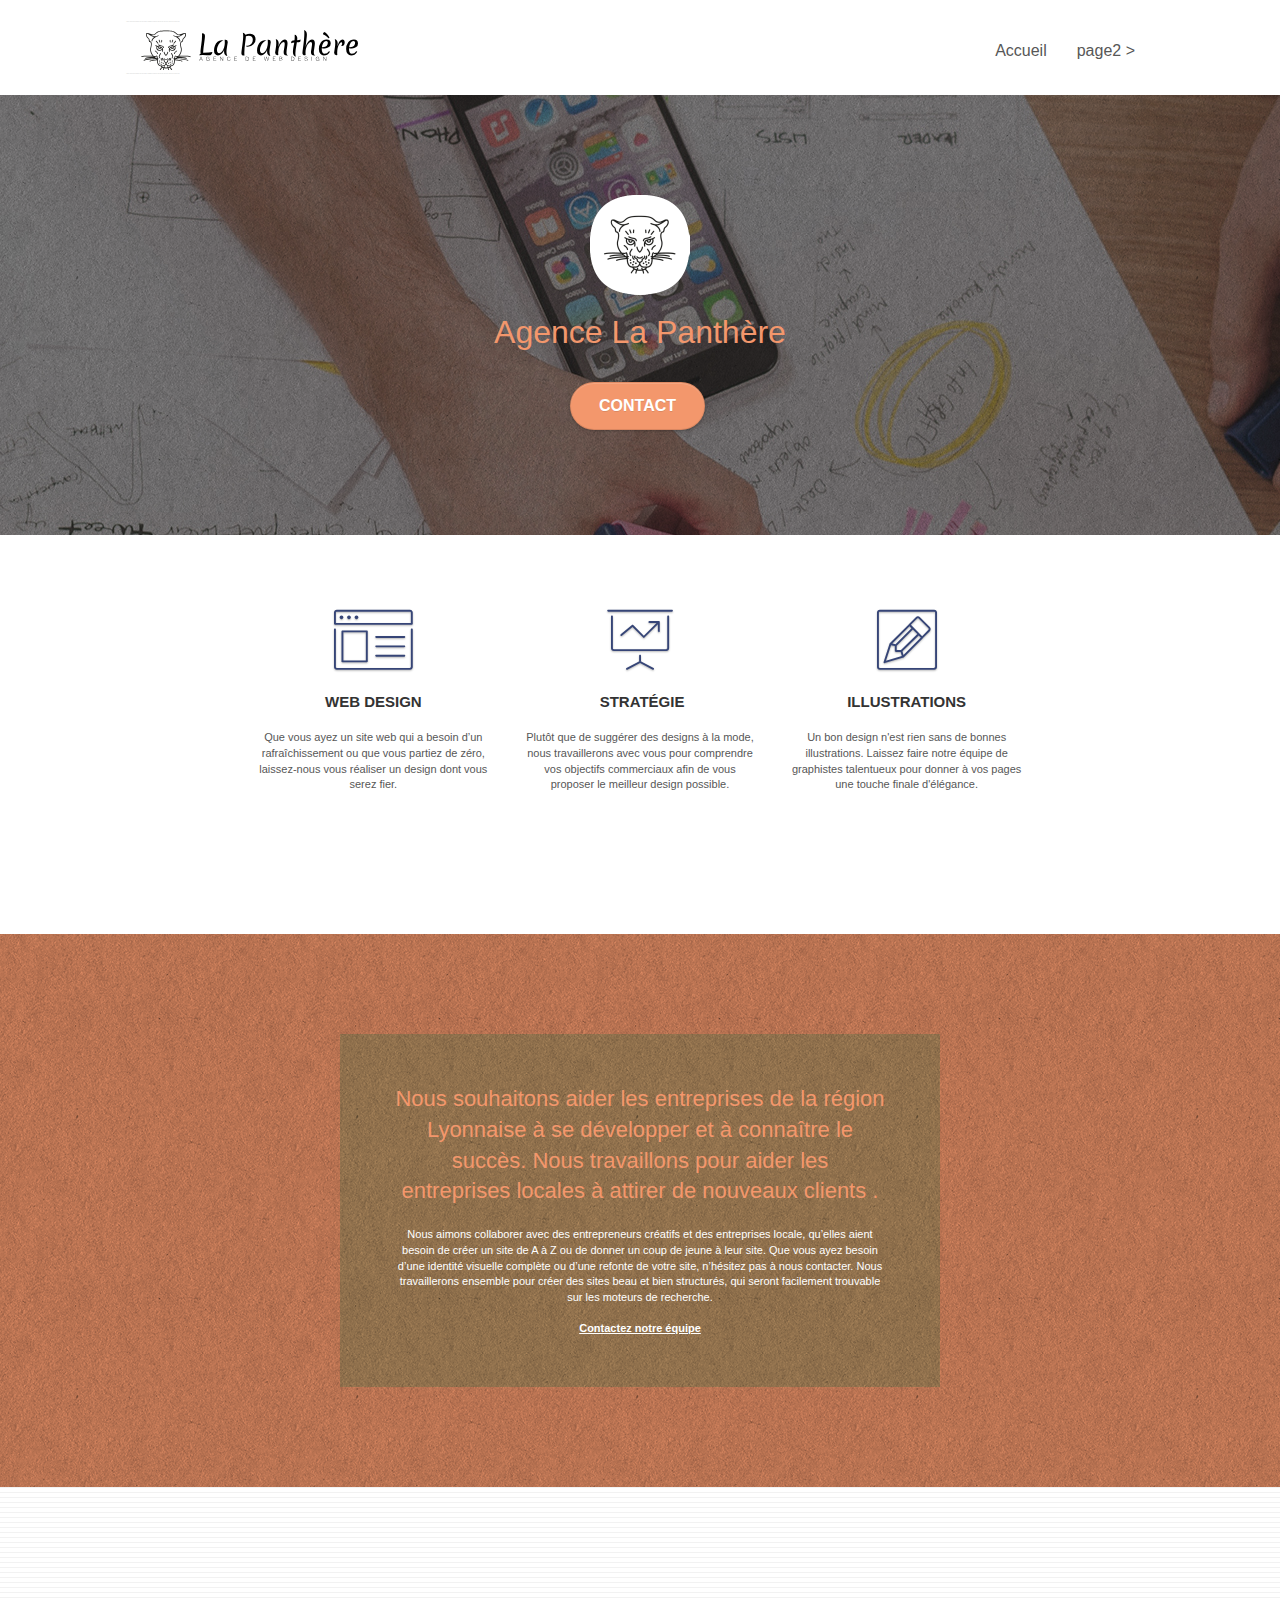
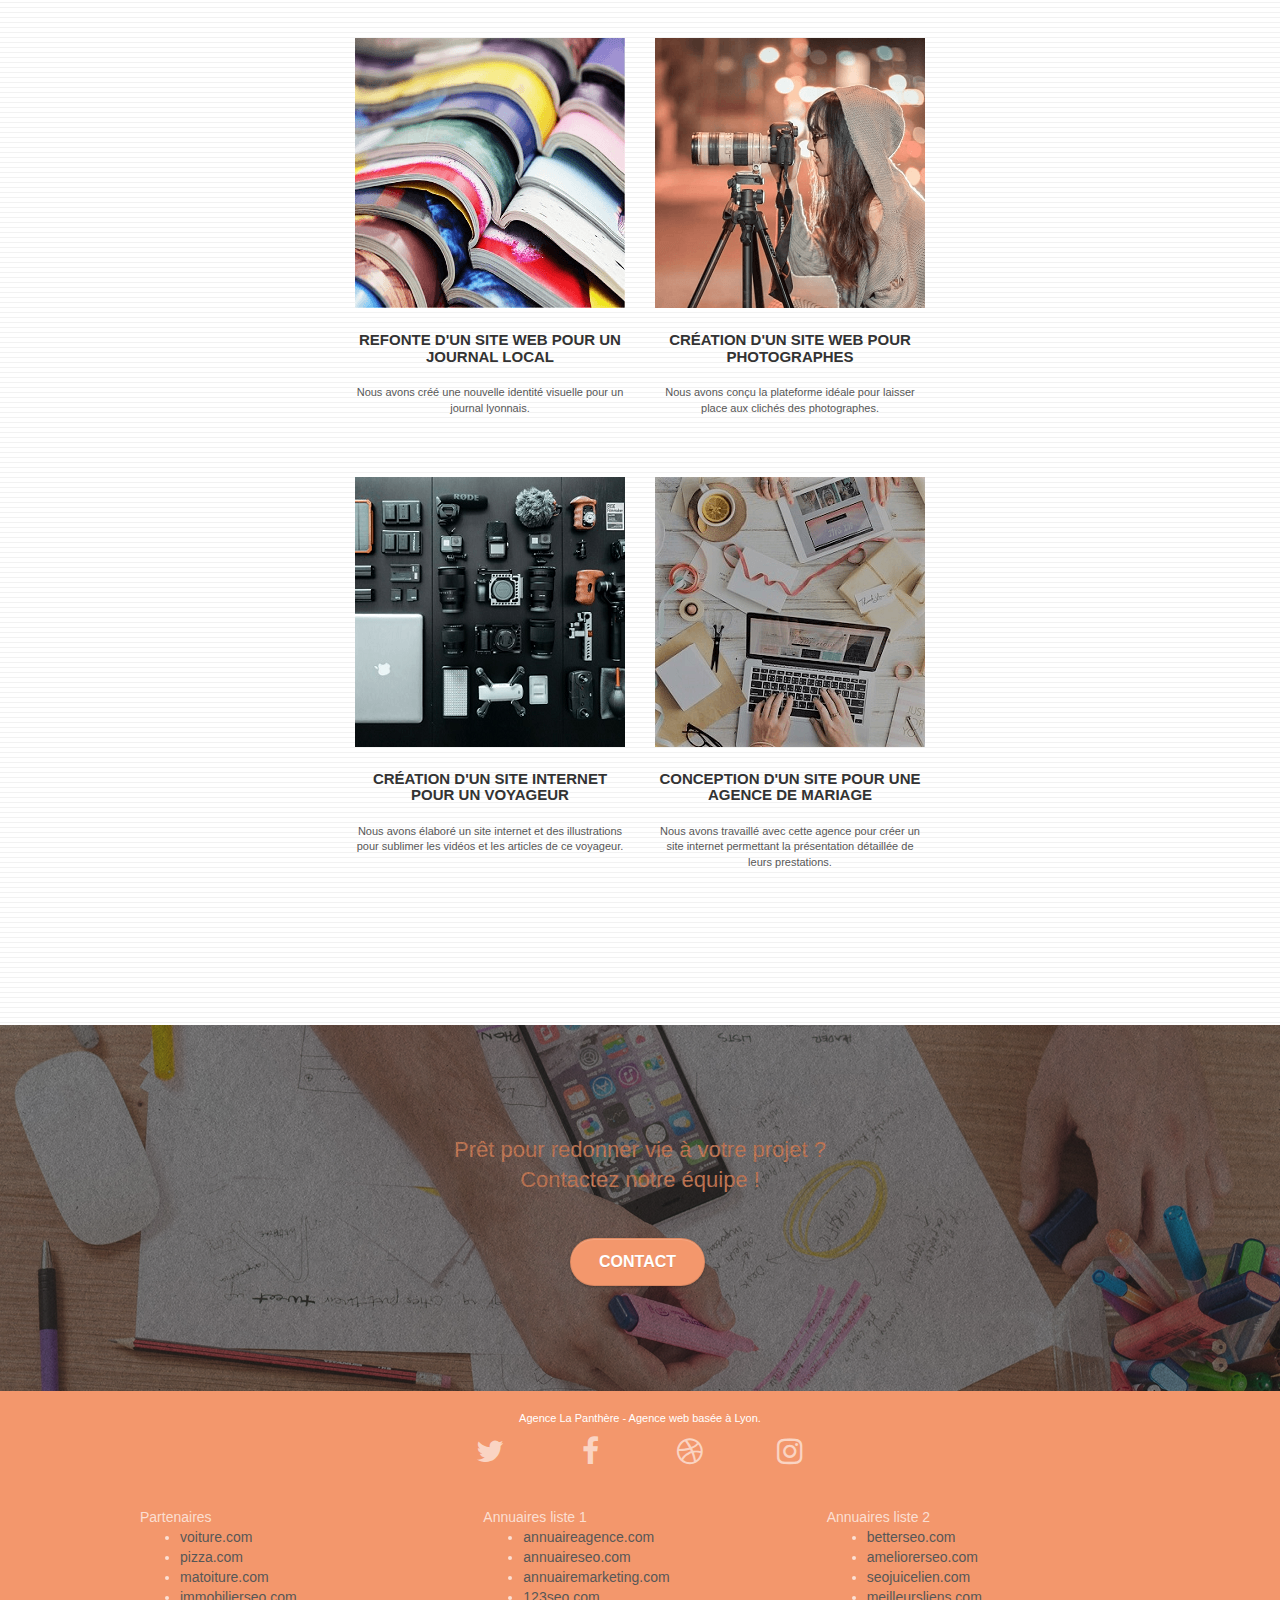
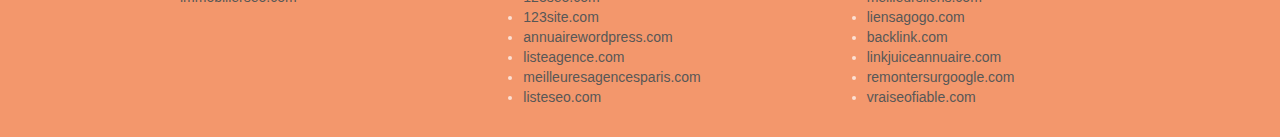
==== commit 9925274b: "commit" ====
--- a/index.html
+++ b/index.html
@@ -5,7 +5,7 @@
     <meta name="keywords" content="seo, google, site web, site internet, agence design paris, agence design, agence design,agence design,agence design,agence design,agence design,agence design,agence design,agence design">
     <meta name="description" content="">
     <meta name="viewport" content="width=device-width, initial-scale=1.0, viewport-fit=cover">
-    <link rel="shortcut icon" type="image/png" href="favicon.jpg">
+    <link rel="shortcut icon" type="image/png" href="favicon.webp">
     
 	<link rel="stylesheet" type="text/css" href="./css/bootstrap.css">
 	<link rel="stylesheet" type="text/css" href="style.css">
@@ -66,7 +66,7 @@
 	<div class="container bloc-lg">
 		<div class="row tight-width-whitespace">
 			<div class="col-sm-12">
-				<img src="img/logo.png" class="center-block image-resize-mode" width="100" alt="Agence La Panthère, agence web paris, création logo paris" />
+				<img src="img/logo.webp" class="center-block image-resize-mode" width="100" alt="Agence La Panthère, agence web paris, création logo paris" />
 				<h1 class="text-center hero-bloc-text tc-white ">
 					Agence La Panthère
 				</h1>
@@ -84,7 +84,7 @@
 	<div class="container bloc-md">
 		<div class="row">
 			<div class="col-sm-12 text-center">
-				<img alt="agence web, agence web paris, web design paris, stratégie web" src="img/title.png" />
+				<!-- <img alt="agence web, agence web paris, web design paris, stratégie web" src="img/title.png" /> -->
 			</div>
 		</div>
 		<div class="row voffset-lg med-width-whitespace">
@@ -124,7 +124,7 @@
 		</div>
 		<div class="row voffset-lg voffset">
 			<div class="col-xs-12 col-md-8 col-md-offset-2 text-center">
-				<img alt="agence web, agence web paris, web design paris, stratégie web" src="img/citation.png" />
+				<!-- <img alt="agence web, agence web paris, web design paris, stratégie web" src="img/citation.png" /> -->
 
 			</div>
 		</div>
@@ -154,12 +154,12 @@
 	<div class="container bloc-lg">
 		<div class="row">
 			<div class="col-sm-12 text-center">
-				<img alt="agence web, agence web paris, web design paris, stratégie web" src="img/title2.png" />
+				<!-- <img alt="agence web, agence web paris, web design paris, stratégie web" src="img/title2.png" /> -->
 			</div>
 		</div>
 		<div class="row tight-width-whitespace portfolio-row">
 			<div class="col-sm-6">
-				<a href="#" data-lightbox="img/1.jpg" data-gallery-id="gallery-1" data-caption="Refonte d'un site web pour un journal local" data-frame="snapshot-lb"><img src="img/1.jpg" alt="paris web design logo agence web meilleure agence et refonte site web journal" class="img-responsive portfolio-thumb" /></a>
+				<a href="#" data-lightbox="img/livre.webp" data-gallery-id="gallery-1" data-caption="Refonte d'un site web pour un journal local" data-frame="snapshot-lb"><img src="img/livre.webp" alt="paris web design logo agence web meilleure agence et refonte site web journal" class="img-responsive portfolio-thumb" /></a>
 				<h3 class="mg-md text-center">
 					Refonte d'un site web pour un journal local
 				</h3>
@@ -168,7 +168,7 @@
 				</p>
 			</div>
 			<div class="col-sm-6">
-				<a href="#" data-lightbox="img/2.jpg" data-gallery-id="gallery-1" data-caption="Création d'un site web pour photographes" data-frame="snapshot-lb"><img src="img/2.jpg" class="img-responsive portfolio-thumb" alt="paris web design logo agence web meilleure agence, Création d'un site web pour photographes" /></a>
+				<a href="#" data-lightbox="img/photographe.webp" data-gallery-id="gallery-1" data-caption="Création d'un site web pour photographes" data-frame="snapshot-lb"><img src="img/photographe.webp" class="img-responsive portfolio-thumb" alt="paris web design logo agence web meilleure agence, Création d'un site web pour photographes" /></a>
 				<h3 class="mg-md text-center">
 					Création d'un site web pour photographes
 				</h3>
@@ -179,7 +179,7 @@
 		</div>
 		<div class="row tight-width-whitespace portfolio-row">
 			<div class="col-sm-6">
-				<a href="#" data-lightbox="img/3.bmp" data-gallery-id="gallery-1" data-caption="Création d'un site internet pour un voyageur" data-frame="snapshot-lb"><img src="img/3.bmp" class="img-responsive portfolio-thumb" alt="paris web design logo agence web meilleure agence, Création d'un site web pour voyageur"/></a>
+				<a href="#" data-lightbox="img/equipement_photo.webp" data-gallery-id="gallery-1" data-caption="Création d'un site internet pour un voyageur" data-frame="snapshot-lb"><img src="img/equipement_photo.webp" class="img-responsive portfolio-thumb" alt="paris web design logo agence web meilleure agence, Création d'un site web pour voyageur"/></a>
 				<h3 class="mg-md text-center">
 					Création d'un site internet pour un voyageur
 				</h3>
@@ -188,7 +188,7 @@
 				</p>
 			</div>
 			<div class="col-sm-6">
-				<a href="#" data-lightbox="img/4.bmp" data-gallery-id="gallery-1" data-caption="Conception d'un site pour une agence de mariage" data-frame="snapshot-lb"><img src="img/4.bmp" class="img-responsive portfolio-thumb" alt="paris web design logo agence web meilleure agence, Création d'un site web pour agence de mariage" /></a>
+				<a href="#" data-lightbox="img/bureau.webp" data-gallery-id="gallery-1" data-caption="Conception d'un site pour une agence de mariage" data-frame="snapshot-lb"><img src="img/bureau.webp" class="img-responsive portfolio-thumb" alt="paris web design logo agence web meilleure agence, Création d'un site web pour agence de mariage" /></a>
 				<h3 class="mg-md text-center">
 					Conception d'un site pour une agence de mariage
 				</h3>
--- a/style.css
+++ b/style.css
@@ -91,7 +91,7 @@
 }
 
 .texture-paper::before {
-    background: url("img/texture-paper.png");
+    background: url("img/texture-paper.webp");
     background-size: 280px 280px;
 }
 
@@ -810,11 +810,11 @@
 }
 
 .bg-dots-bg {
-    background-image: url("img/dots-bg.png");
+    background-image: url("img/dots-bg.webp");
 }
 
 .bg-lines-h2-bg {
-    background-image: url("img/lines-h2-bg.png");
+    background-image: url("img/lines-h2-bg.webp");
 }
 
 .bg-banniere {
@@ -822,7 +822,7 @@
 }
 
 .bg-presentation {
-    background-image: url("img/image-de-presentation.bmp");
+    background-image: url("img/image-de-presentation.webp");
 }
 
 @media (max-width: 1024px) {
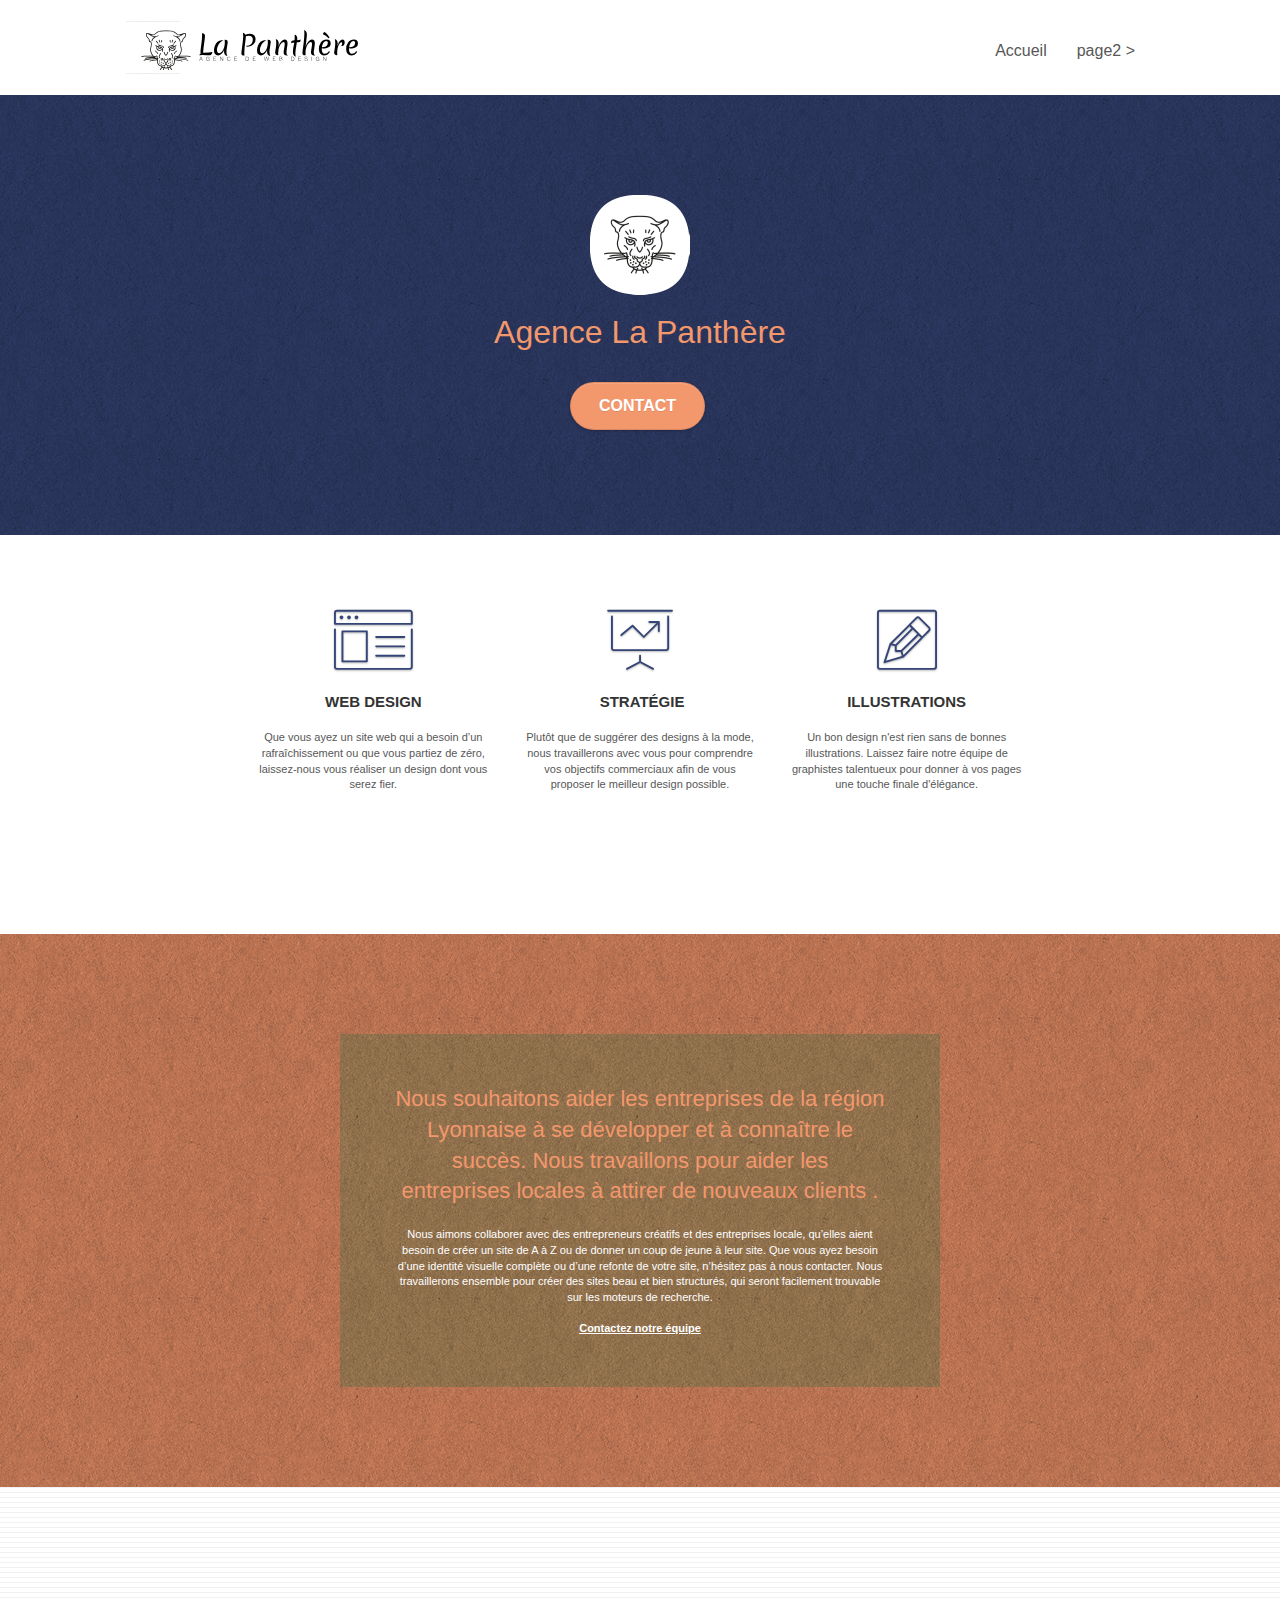
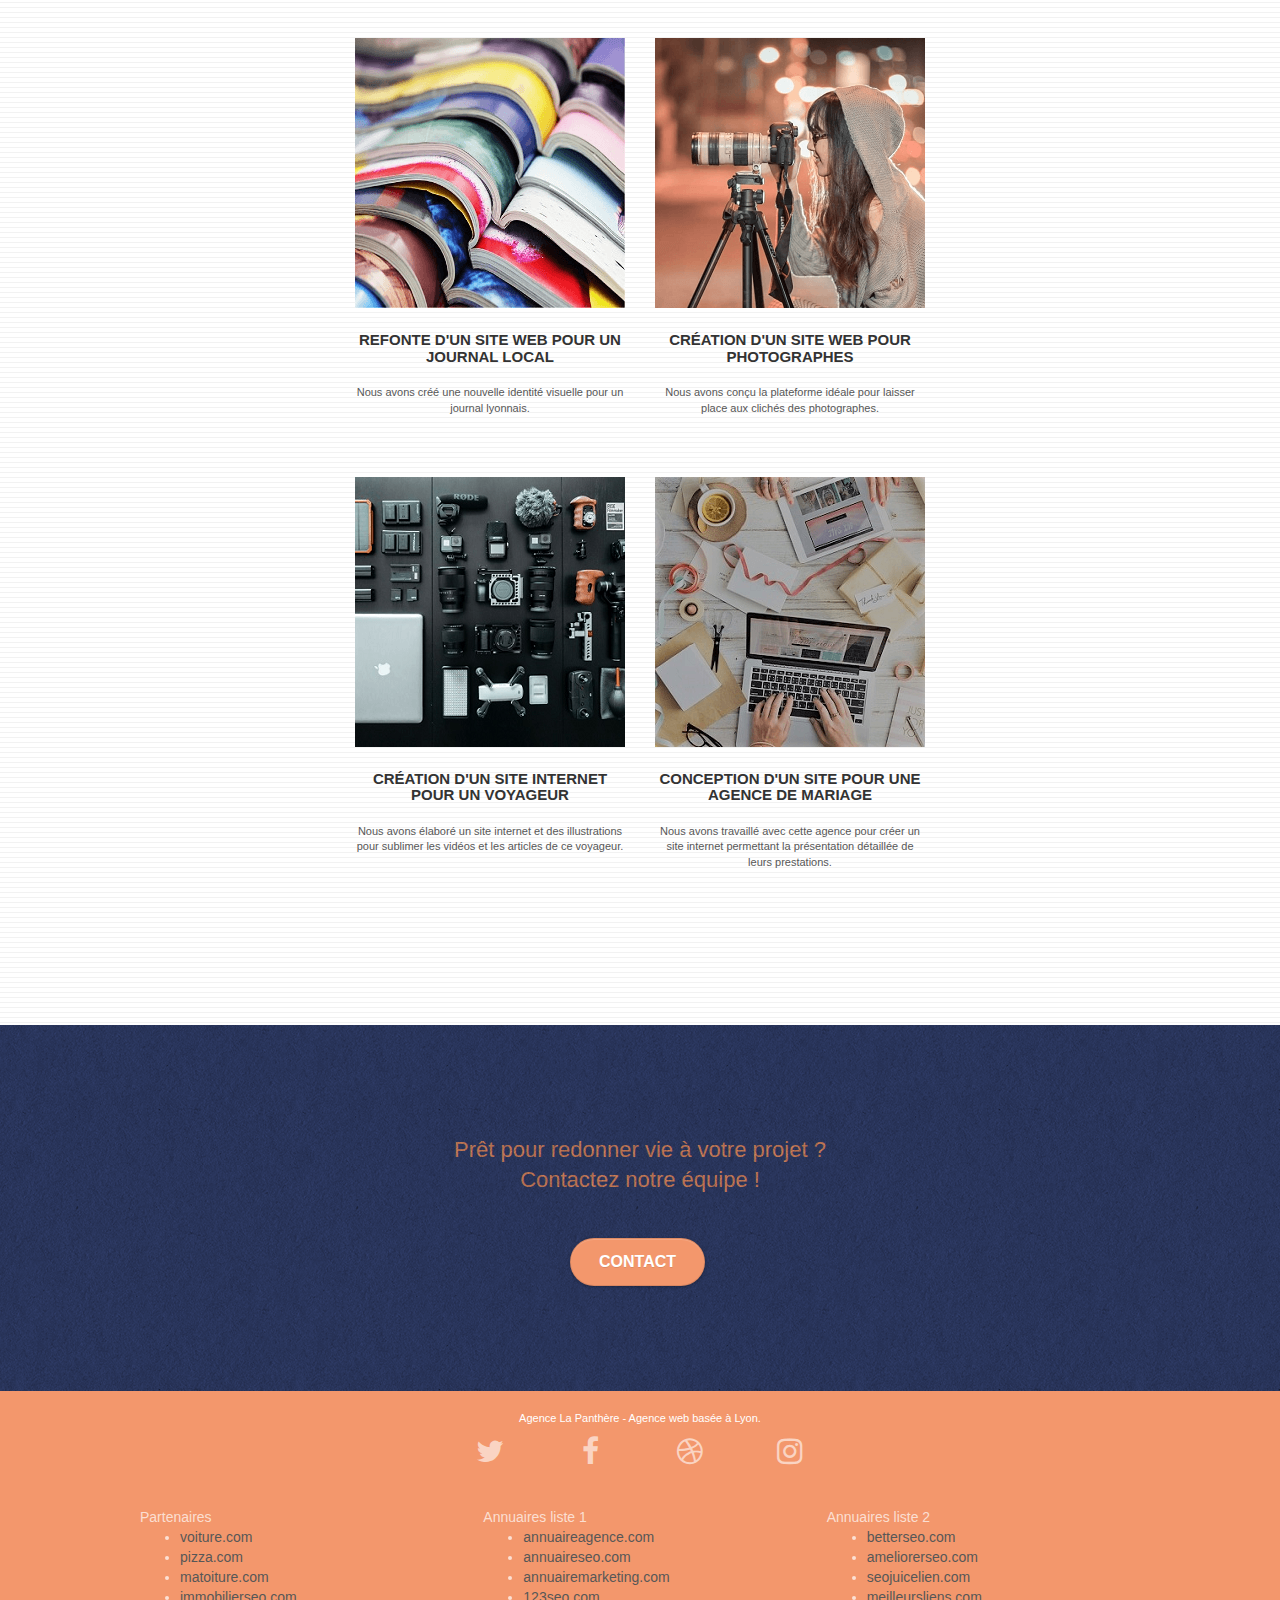
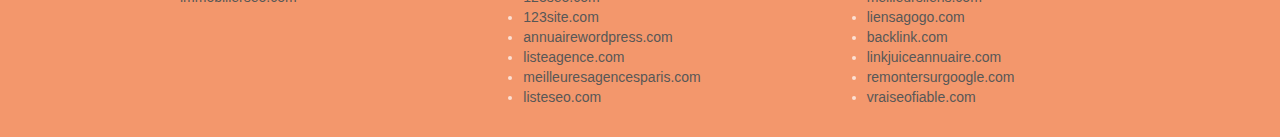
==== commit 1869b4c1: "commit" ====
--- a/index.html
+++ b/index.html
@@ -13,11 +13,11 @@
 	<link rel="stylesheet" type="text/css" href="./css/et-line.css">
 	
     
-	<script src="./js/jquery-2.1.0.js"></script>
-	<script src="./js/bootstrap.js"></script>
-	<script src="./js/blocs.js"></script>
-	<script src="./js/jquery.touchSwipe.js" defer></script>
-	<script src="./js/gmaps.js"></script>
+	<script defer src="./js/jquery-2.1.0.js"></script>
+	<script defer src="./js/bootstrap.js"></script>
+	<script defer src="./js/blocs.js"></script>
+	<script defer src="./js/jquery.touchSwipe.js" defer></script>
+	<script defer src="./js/gmaps.js"></script>
 
     <title>.</title>
 
--- a/style.css
+++ b/style.css
@@ -818,7 +818,7 @@
 }
 
 .bg-banniere {
-    background-image: url("img/agence-la-panthere.jpg");
+    background-image: url("img/agence-la-panthere.webp");
 }
 
 .bg-presentation {
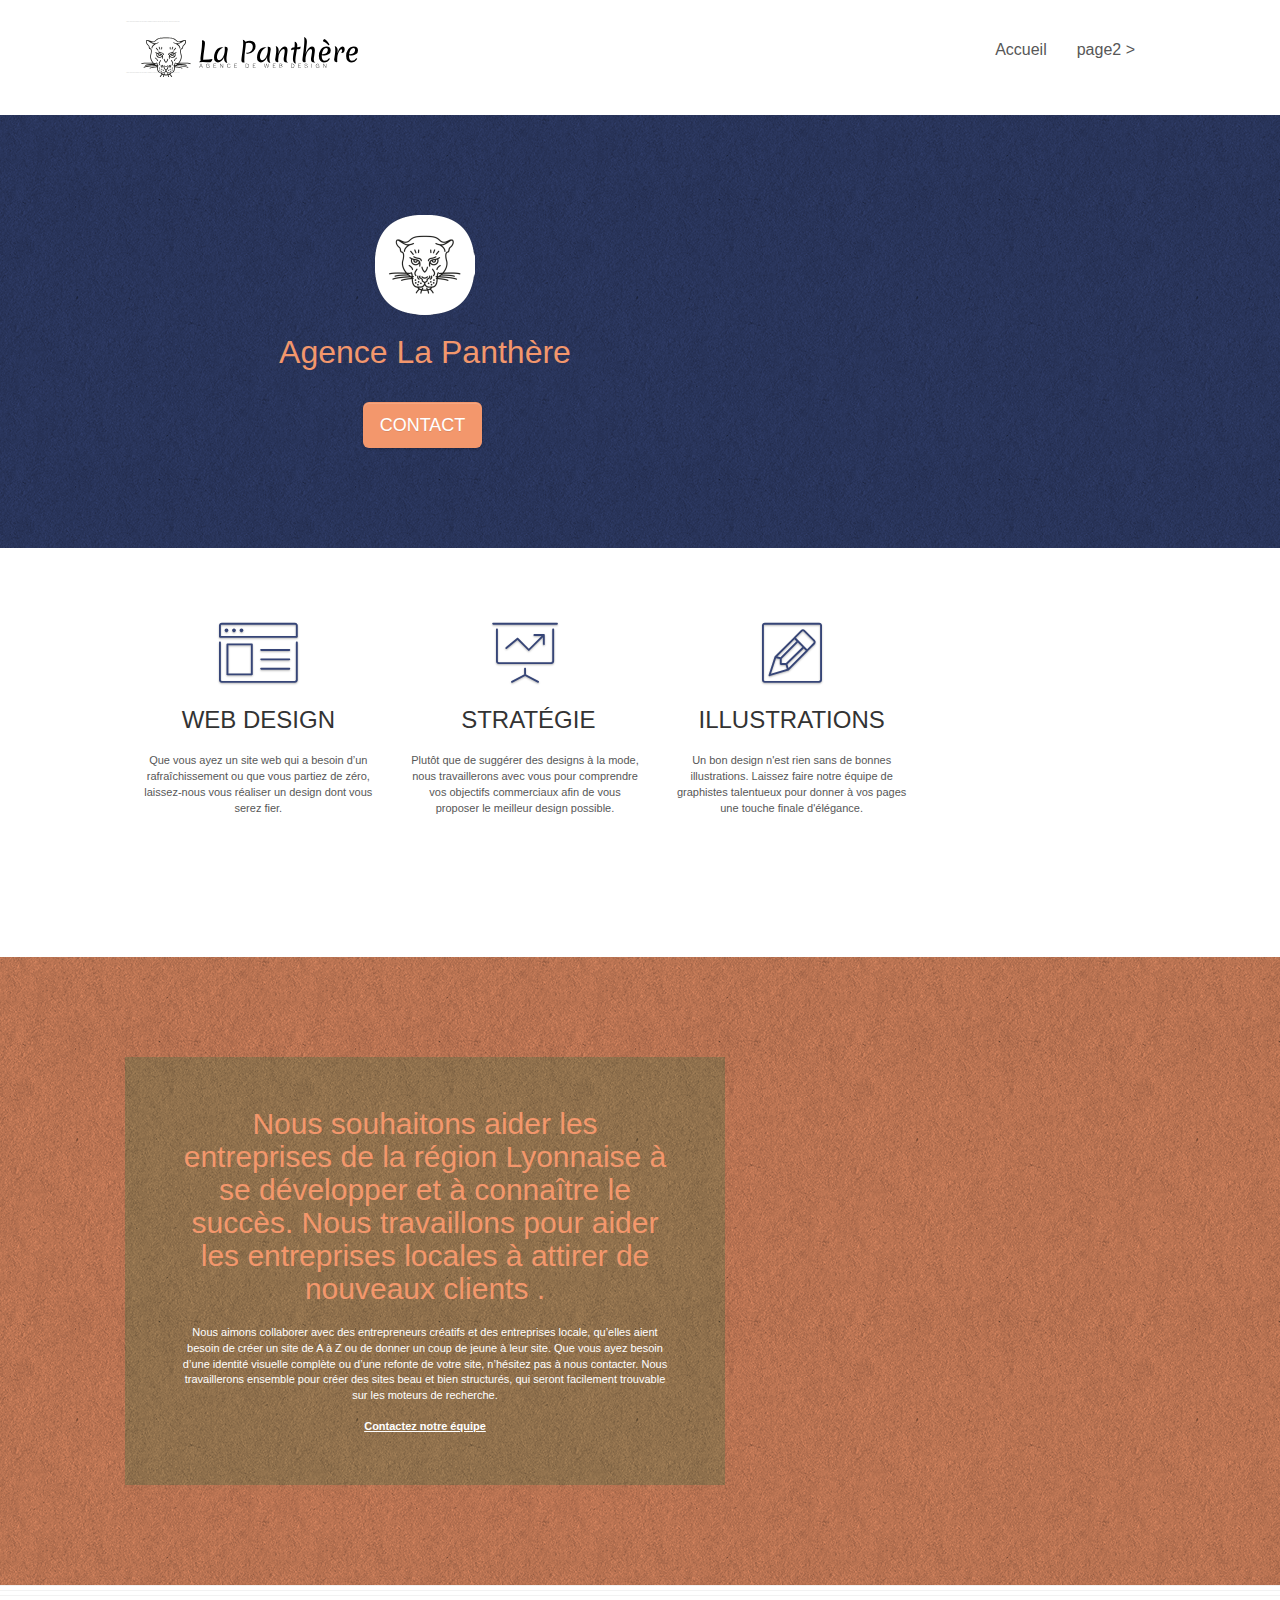
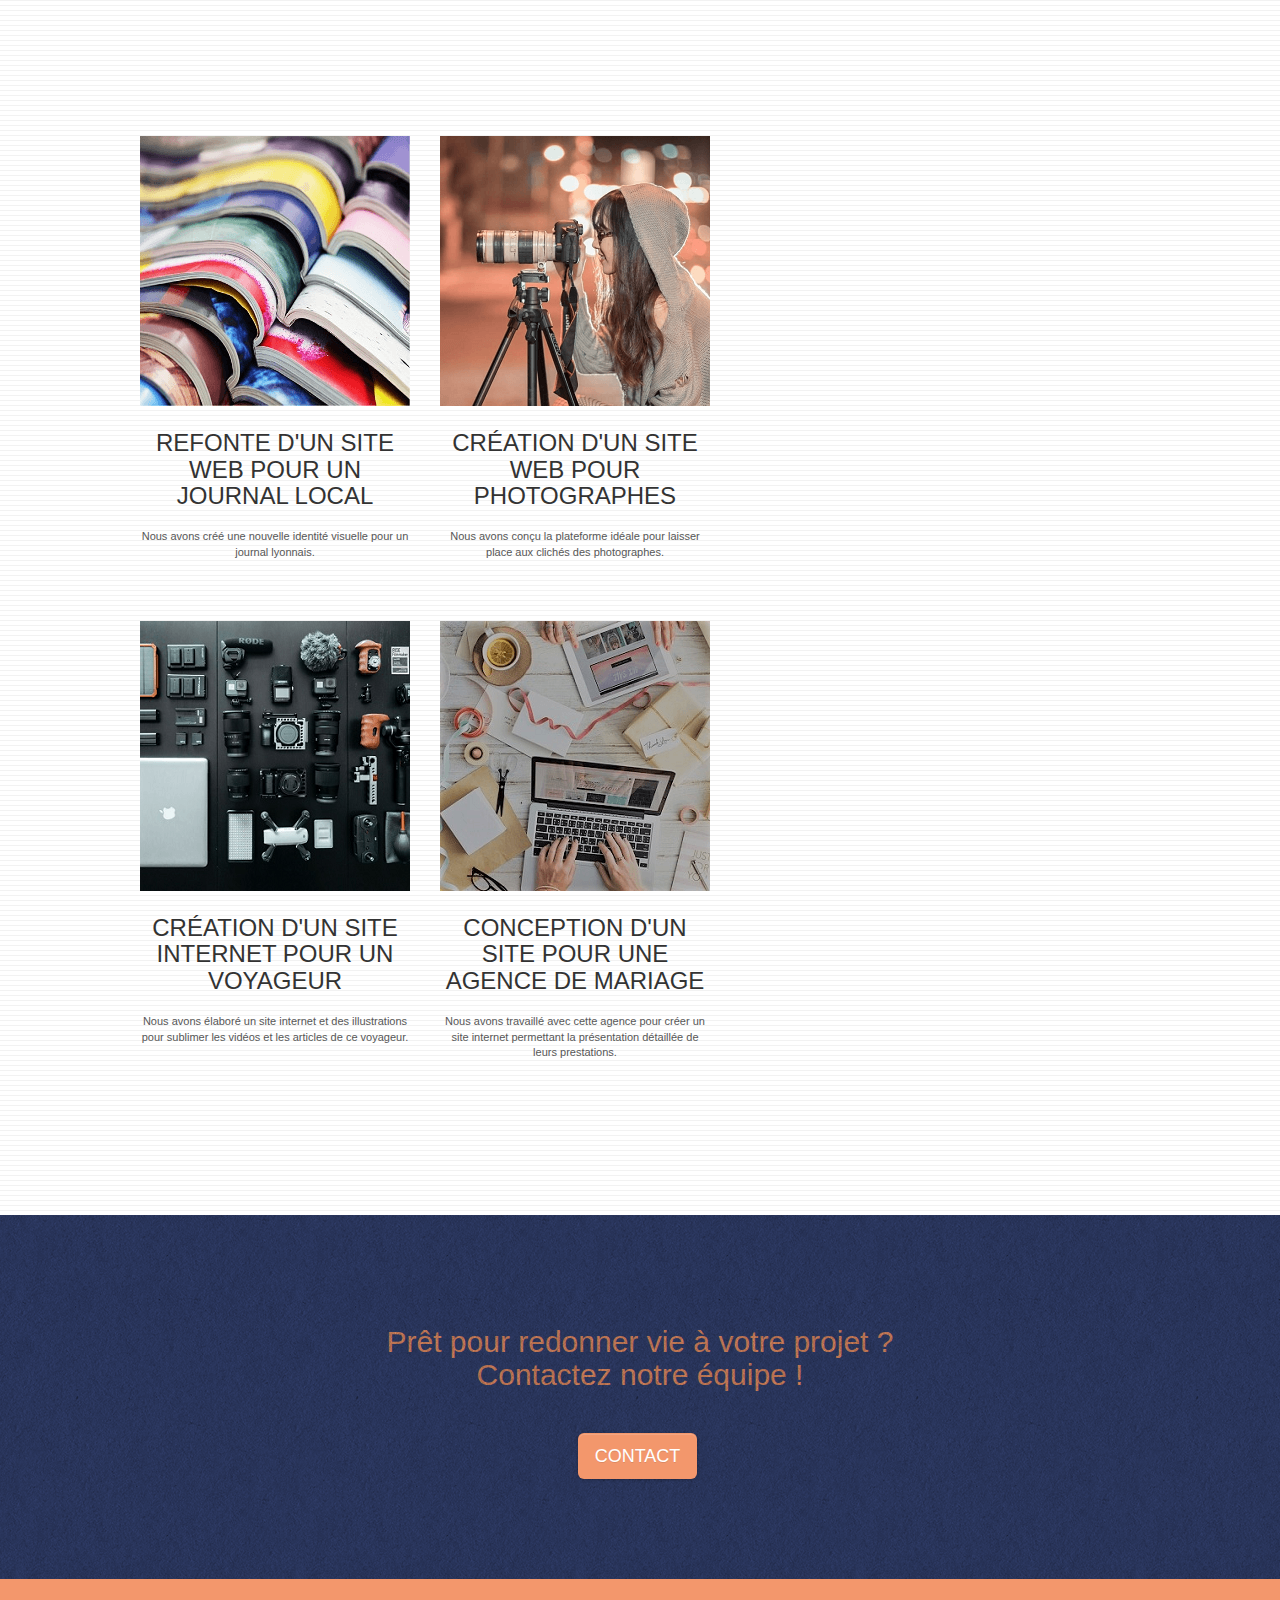
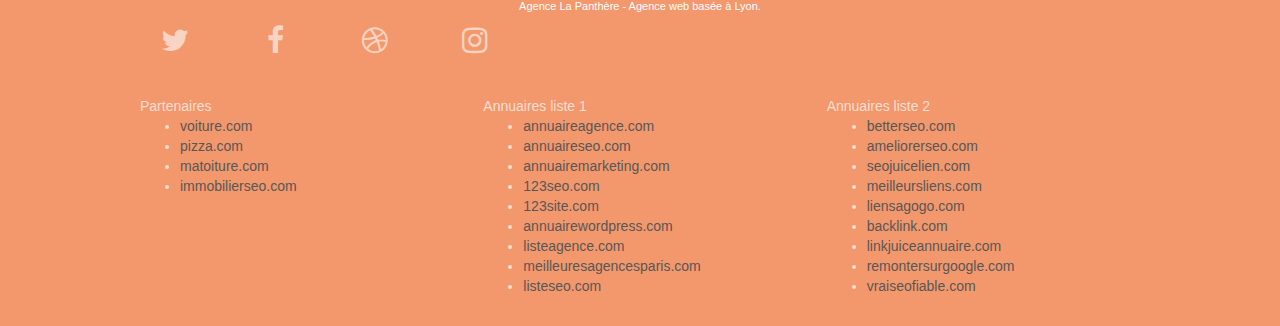
==== commit 5a39ccdf: "commit" ====
--- a/index.html
+++ b/index.html
@@ -11,7 +11,9 @@
 	<link rel="stylesheet" type="text/css" href="style.css">
 	<link rel="stylesheet" type="text/css" href="./css/font-awesome.css">
 	<link rel="stylesheet" type="text/css" href="./css/et-line.css">
-	
+
+	<link rel="preload" href="css/bootstrap.css" as="style" onload="this.onload=null;this.rel='stylesheet'">
+	<noscript><link rel="stylesheet" href="css/bootstrap.css"></noscript>
     
 	<script defer src="./js/jquery-2.1.0.js"></script>
 	<script defer src="./js/bootstrap.js"></script>
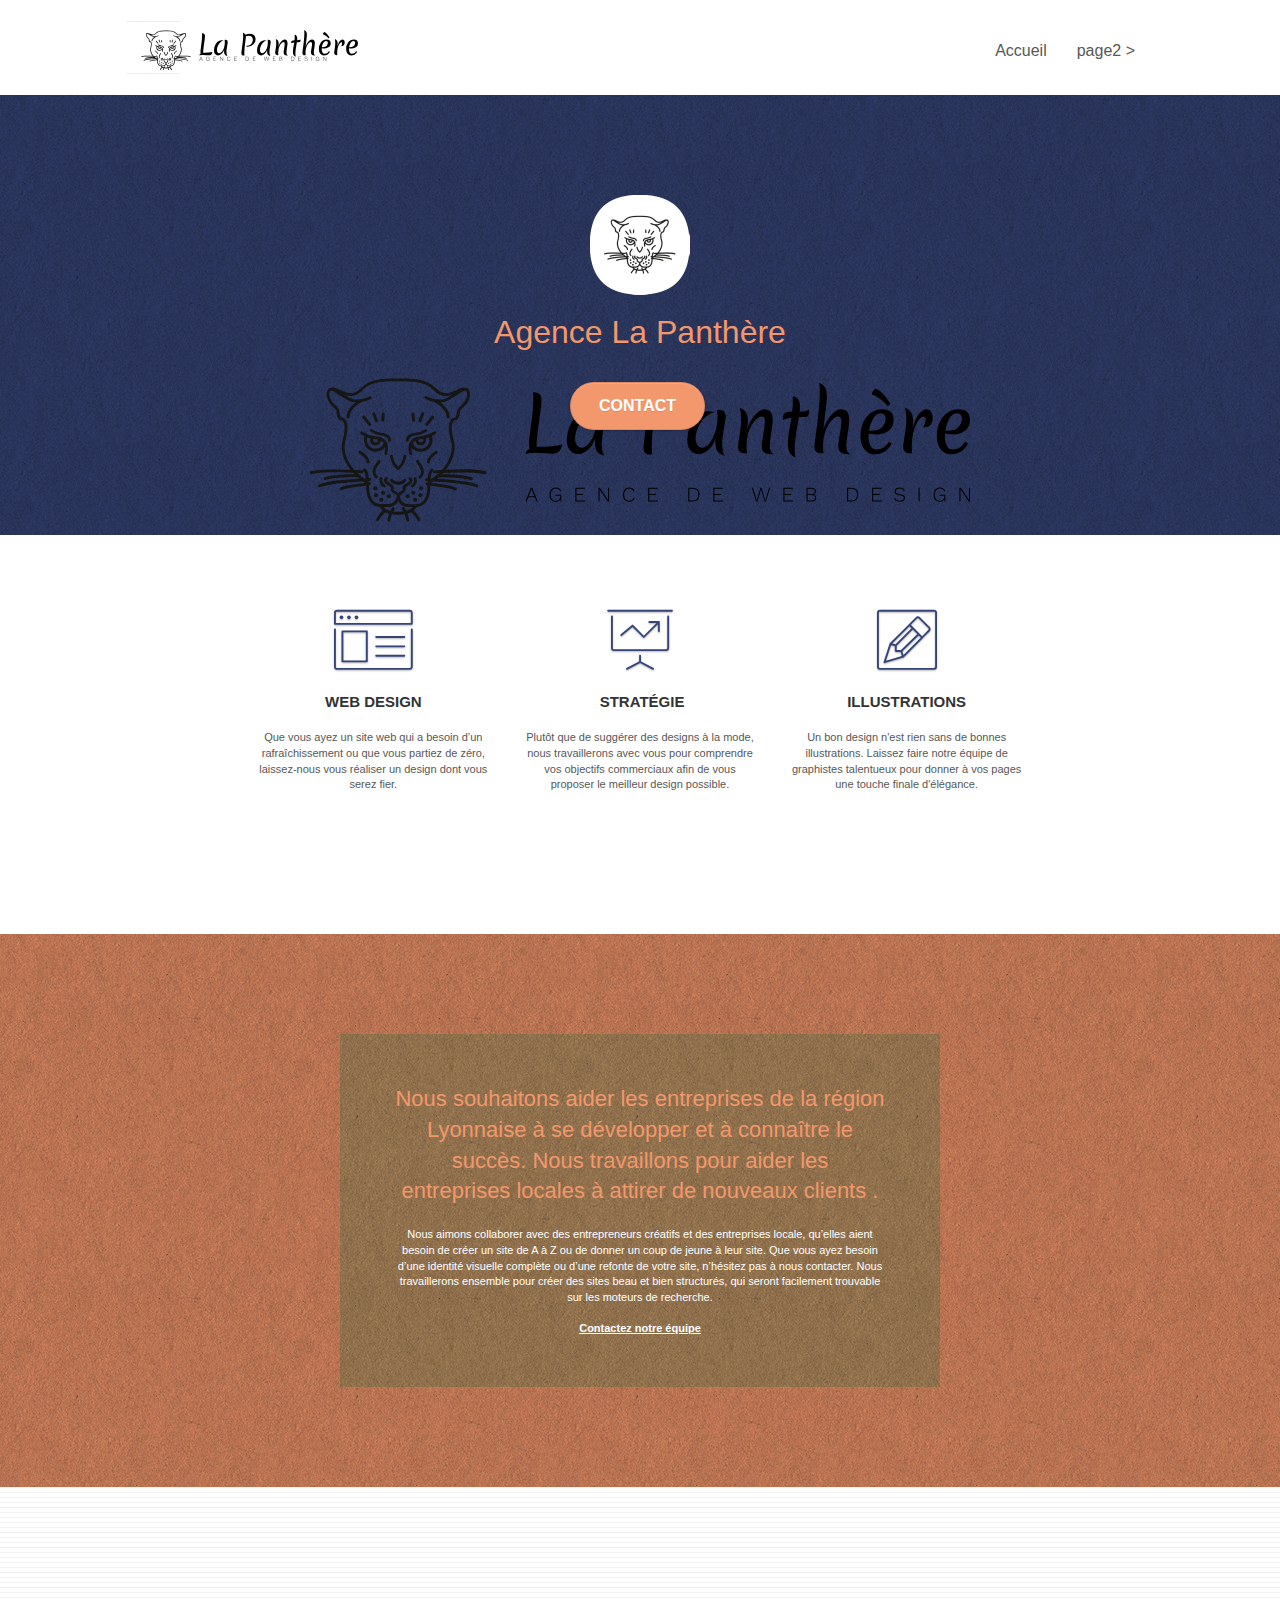
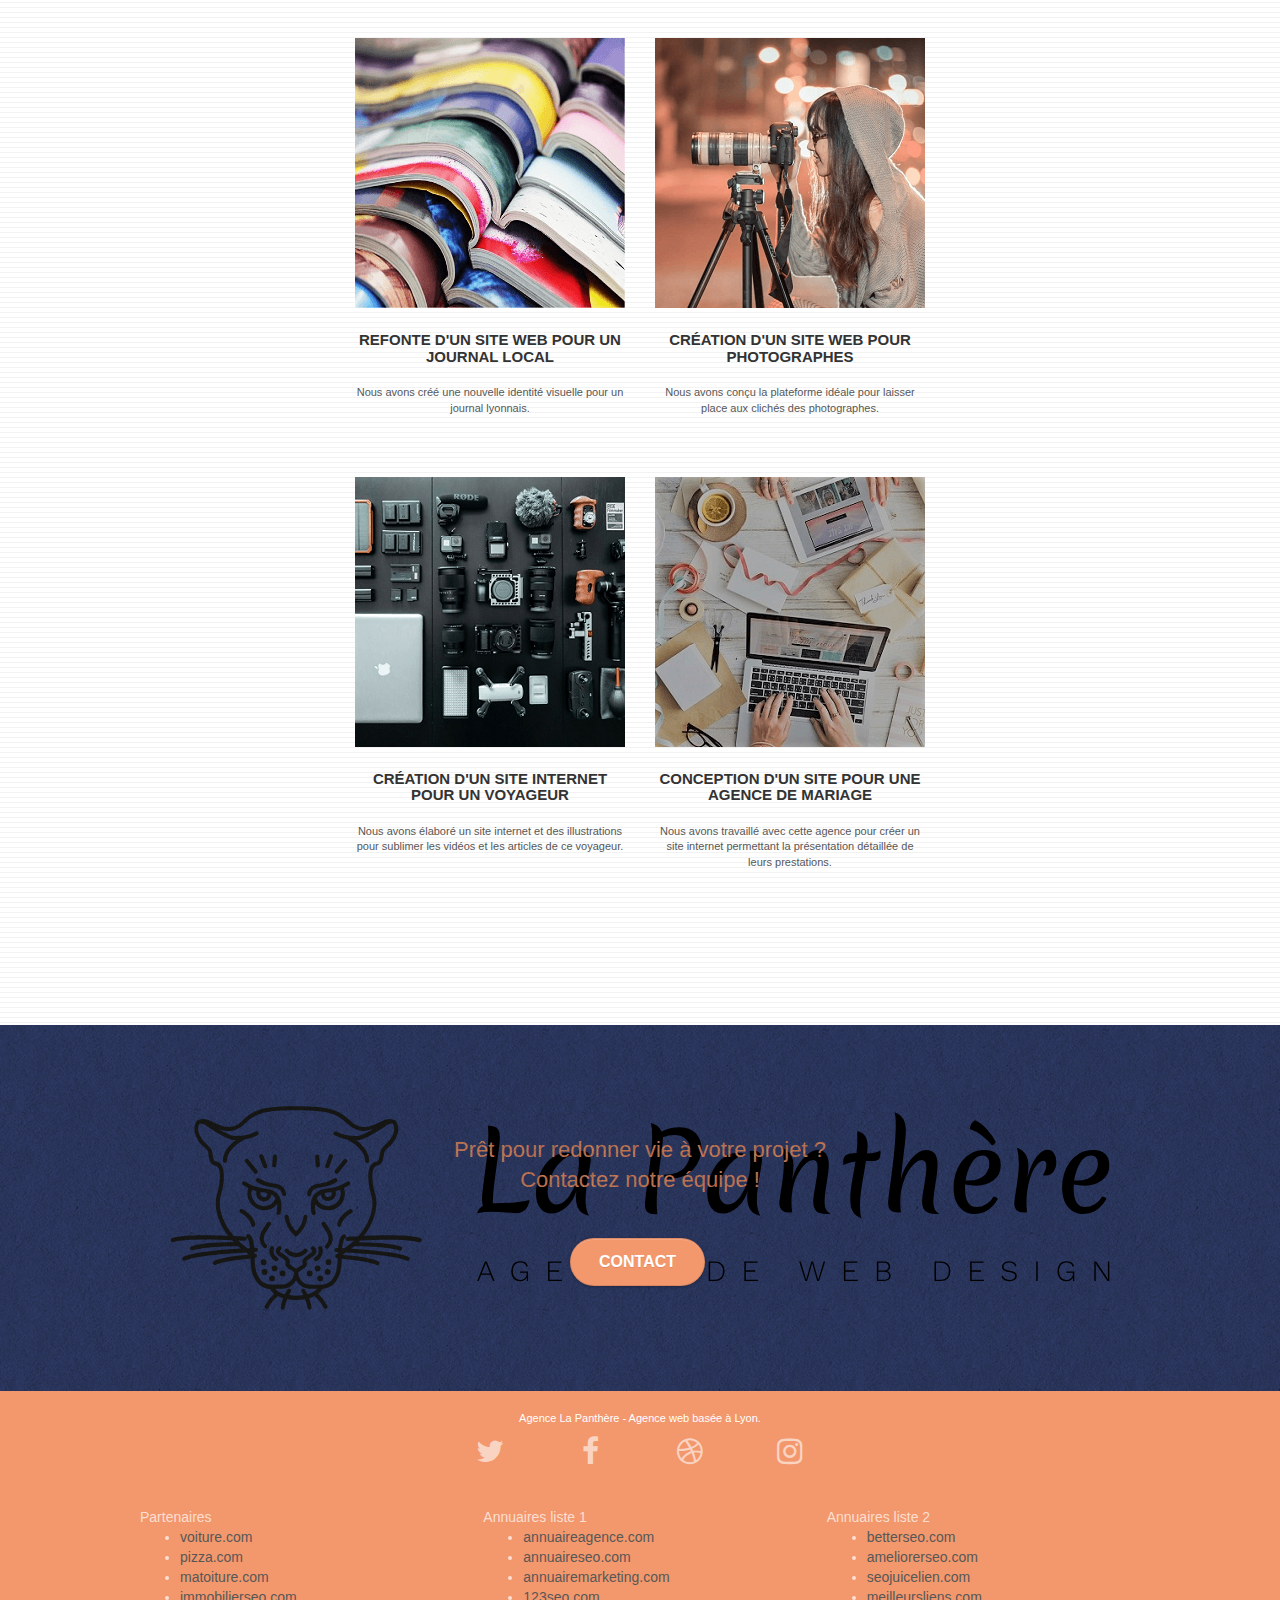
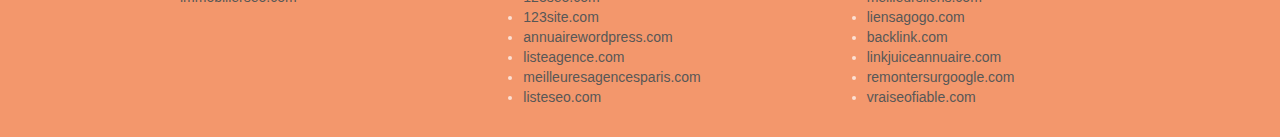
==== commit 36595652: "commit" ====
--- a/index.html
+++ b/index.html
@@ -11,9 +11,6 @@
 	<link rel="stylesheet" type="text/css" href="style.css">
 	<link rel="stylesheet" type="text/css" href="./css/font-awesome.css">
 	<link rel="stylesheet" type="text/css" href="./css/et-line.css">
-
-	<link rel="preload" href="css/bootstrap.css" as="style" onload="this.onload=null;this.rel='stylesheet'">
-	<noscript><link rel="stylesheet" href="css/bootstrap.css"></noscript>
     
 	<script defer src="./js/jquery-2.1.0.js"></script>
 	<script defer src="./js/bootstrap.js"></script>
--- a/style.css
+++ b/style.css
@@ -818,7 +818,7 @@
 }
 
 .bg-banniere {
-    background-image: url("img/agence-la-panthere.webp");
+    background-image: url("img/agence-la-panthere.svg");
 }
 
 .bg-presentation {
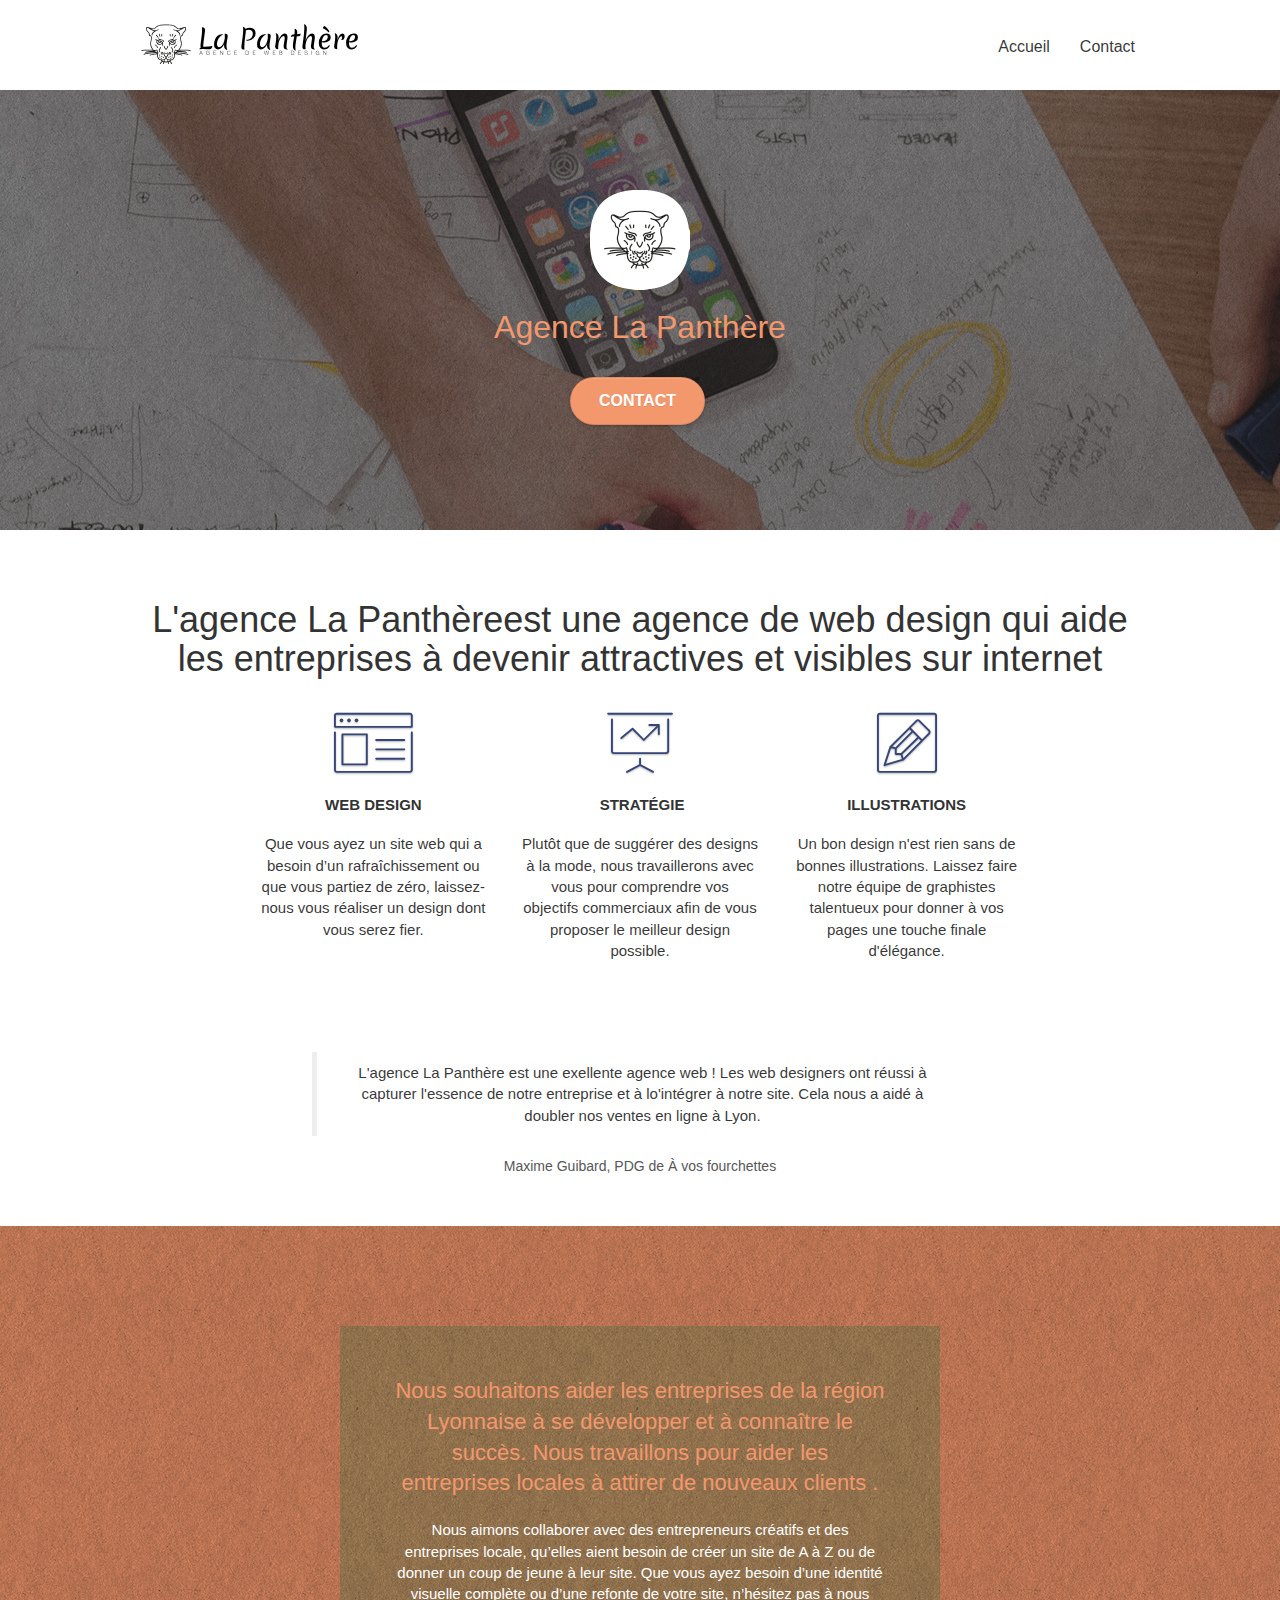
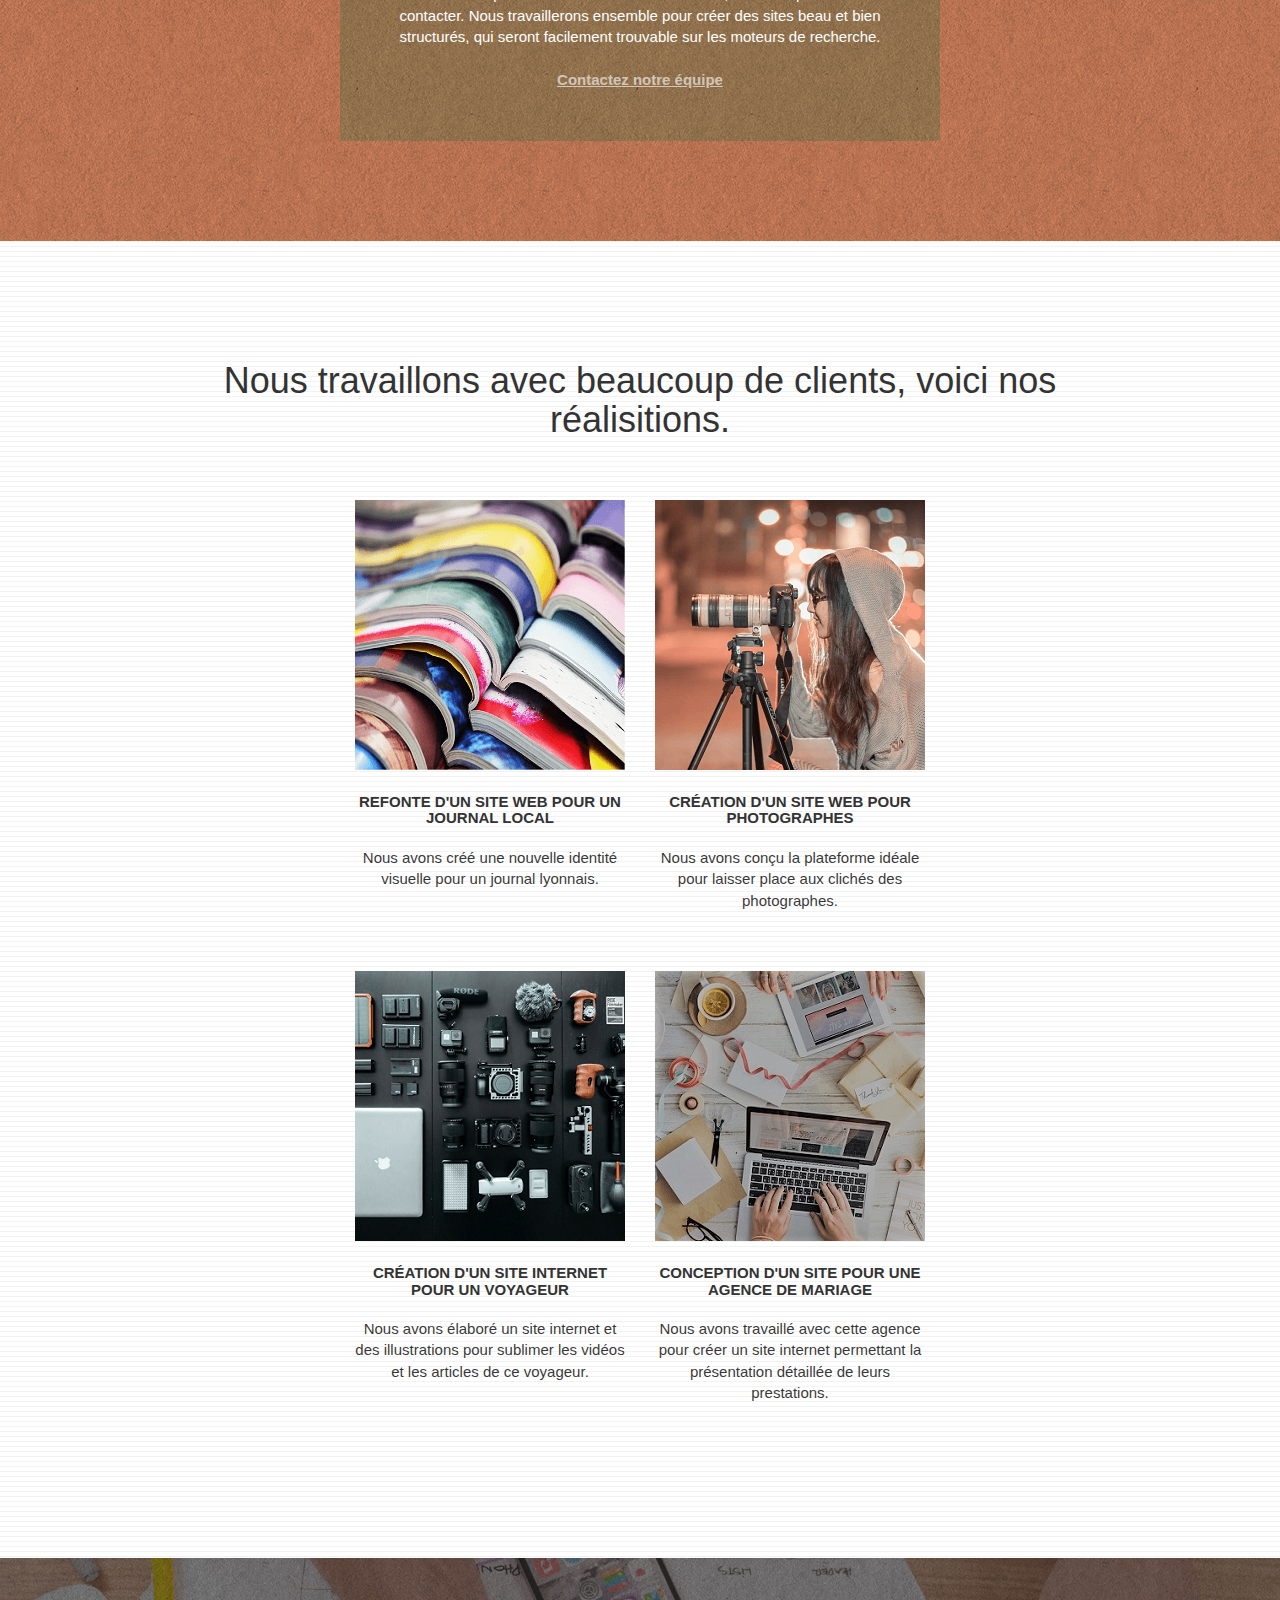
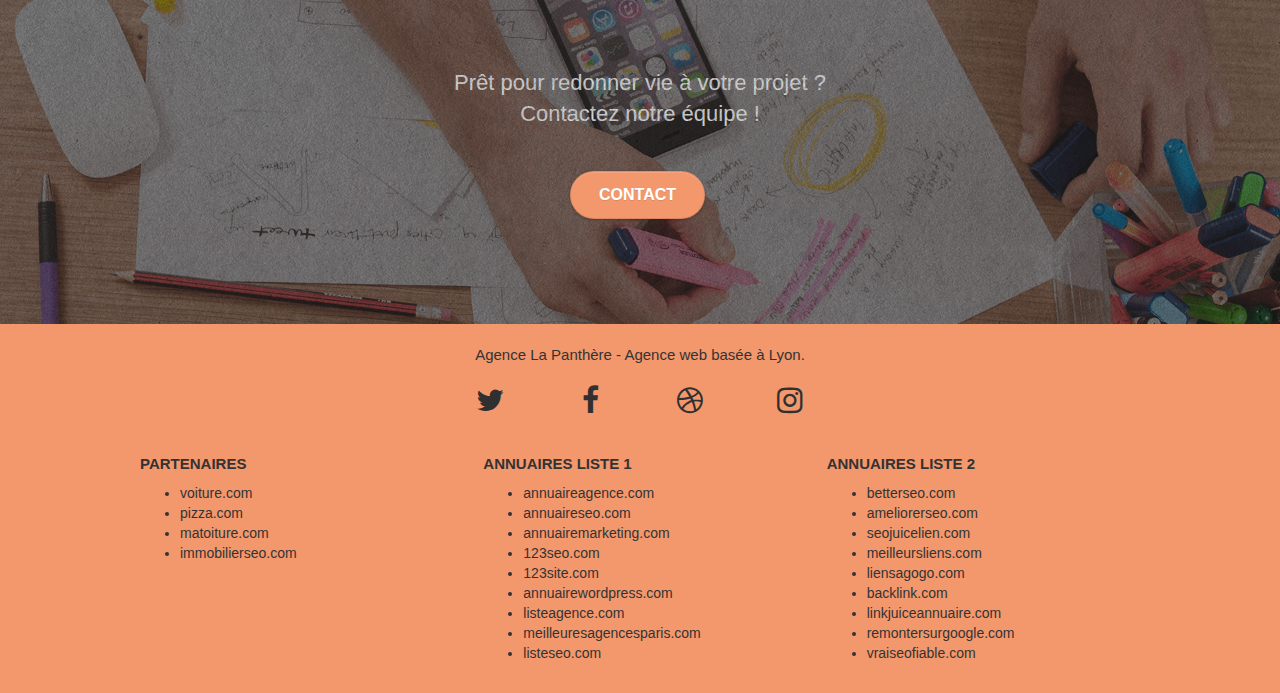
==== commit ad731186: "commit" ====
--- a/index.html
+++ b/index.html
@@ -33,14 +33,15 @@
 <!-- bloc-0 -->
 <div class="bloc bgc-white l-bloc " id="bloc-0">
 	<div class="container bloc-sm">
-
 		<nav class="navbar row">
 			<div class="navbar-header">
-				<div class="keywords" style="color:#cccccc;font-size:1px;">Agence web à paris, stratégie web, web design, illustrations, design de site web, site web, web, internet, site internet, site</div>
-				<a class="navbar-brand" href="index.html"><img src="img/agence-la-panthere-monochrome.svg" alt="paris web design logo agence web meilleure agence" height="40" /></a>
-				<div class="keywords" style="color:#cccccc;font-size:1px;">Agence web à paris, stratégie web, web design, illustrations, design de site web, site web, web, internet, site internet, site</div>
-				<button id="nav-toggle" type="button" class="ui-navbar-toggle navbar-toggle" data-toggle="collapse" data-target=".navbar-1">
-					<span class="sr-only">Toggle navigation</span><span class="icon-bar"></span><span class="icon-bar"></span><span class="icon-bar"></span>
+				<a class="navbar-brand" href="index.html">
+					<img class="navbar-logo" width="217" height="40" src="img/agence-la-panthere-monochrome.svg" alt="logo monochrome La Panthère">
+				</a>
+				<button id="nav-toggle" type="button" class="ui-navbar-toggle navbar-toggle" data-toggle="collapse" data-target=".navbar-1" aria-label="navigation">
+					<span class="icon-bar"></span>
+					<span class="icon-bar"></span>
+					<span class="icon-bar"></span>
 				</button>
 			</div>
 			<div class="collapse navbar-collapse navbar-1 special-dropdown-nav">
@@ -49,9 +50,7 @@
 						<a href="index.html">Accueil</a>
 					</li>
 					<li>
-					</li>
-					<li>
-						<a href="page2.html">page2 &gt;</a>
+						<a href="contact.html">Contact</a>
 					</li>
 				</ul>
 			</div>
@@ -65,12 +64,12 @@
 	<div class="container bloc-lg">
 		<div class="row tight-width-whitespace">
 			<div class="col-sm-12">
-				<img src="img/logo.webp" class="center-block image-resize-mode" width="100" alt="Agence La Panthère, agence web paris, création logo paris" />
+				<img src="img/logo.webp" class="center-block image-resize-mode" alt="logo La Panthère">
 				<h1 class="text-center hero-bloc-text tc-white ">
 					Agence La Panthère
 				</h1>
 				<div class="text-center">
-					<a href="page2.html" class="btn btn-lg btn-clean btn-rd cta-hero btn-atomic-tangerine" id="cta-hero">Contact</a>
+					<a href="contact.html" class="btn btn-lg btn-clean btn-rd cta-hero btn-atomic-tangerine" id="cta-hero">Contact</a>
 				</div>
 			</div>
 		</div>
@@ -83,7 +82,7 @@
 	<div class="container bloc-md">
 		<div class="row">
 			<div class="col-sm-12 text-center">
-				<!-- <img alt="agence web, agence web paris, web design paris, stratégie web" src="img/title.png" /> -->
+				<h1>L'agence La Panthèreest une agence de web design qui aide les entreprises à devenir attractives et visibles sur internet</h1>
 			</div>
 		</div>
 		<div class="row voffset-lg med-width-whitespace">
@@ -123,7 +122,12 @@
 		</div>
 		<div class="row voffset-lg voffset">
 			<div class="col-xs-12 col-md-8 col-md-offset-2 text-center">
-				<!-- <img alt="agence web, agence web paris, web design paris, stratégie web" src="img/citation.png" /> -->
+				<figure>
+					<blockquote>
+						<p>L'agence La Panthère est une exellente agence web ! Les web designers ont réussi à capturer l'essence de notre entreprise et à lo'intégrer à notre site. Cela nous a aidé à doubler nos ventes en ligne à Lyon.</p>
+					</blockquote>
+					<figcaption>Maxime Guibard, PDG de À vos fourchettes</figcaption>
+				</figure>
 
 			</div>
 		</div>
@@ -140,7 +144,7 @@
 					Nous souhaitons aider les entreprises de la région Lyonnaise à se développer et à connaître le succès. Nous travaillons pour aider les entreprises locales à attirer de nouveaux clients .<br>
 				</h2>
 				<p class="text-center white">
-					Nous aimons collaborer avec des entrepreneurs créatifs et des entreprises locale, qu’elles aient besoin de créer un site de A à Z ou de donner un coup de jeune à leur site. Que vous ayez besoin d’une identité visuelle complète ou d’une refonte de votre site, n’hésitez pas à nous contacter. Nous travaillerons ensemble pour créer des sites beau et bien structurés, qui seront facilement trouvable sur les moteurs de recherche. <br><br><a class="ltc-white bold-link" href="page2.html">Contactez notre équipe</a><br>
+					Nous aimons collaborer avec des entrepreneurs créatifs et des entreprises locale, qu’elles aient besoin de créer un site de A à Z ou de donner un coup de jeune à leur site. Que vous ayez besoin d’une identité visuelle complète ou d’une refonte de votre site, n’hésitez pas à nous contacter. Nous travaillerons ensemble pour créer des sites beau et bien structurés, qui seront facilement trouvable sur les moteurs de recherche. <br><br><a class="ltc-white bold-link" href="contact.html">Contactez notre équipe</a><br>
 				</p>
 			</div>
 		</div>
@@ -153,12 +157,14 @@
 	<div class="container bloc-lg">
 		<div class="row">
 			<div class="col-sm-12 text-center">
-				<!-- <img alt="agence web, agence web paris, web design paris, stratégie web" src="img/title2.png" /> -->
+				<h1>Nous travaillons avec beaucoup de clients, voici nos réalisitions.</h1>
 			</div>
 		</div>
 		<div class="row tight-width-whitespace portfolio-row">
 			<div class="col-sm-6">
-				<a href="#" data-lightbox="img/livre.webp" data-gallery-id="gallery-1" data-caption="Refonte d'un site web pour un journal local" data-frame="snapshot-lb"><img src="img/livre.webp" alt="paris web design logo agence web meilleure agence et refonte site web journal" class="img-responsive portfolio-thumb" /></a>
+				<a href="#" data-lightbox="img/livre.webp" data-gallery-id="gallery-1" data-caption="Refonte d'un site web pour un journal local" data-frame="snapshot-lb">
+					<img src="img/livre.webp" alt="livres ouverts empilé" class="img-responsive portfolio-thumb">
+				</a>
 				<h3 class="mg-md text-center">
 					Refonte d'un site web pour un journal local
 				</h3>
@@ -167,7 +173,9 @@
 				</p>
 			</div>
 			<div class="col-sm-6">
-				<a href="#" data-lightbox="img/photographe.webp" data-gallery-id="gallery-1" data-caption="Création d'un site web pour photographes" data-frame="snapshot-lb"><img src="img/photographe.webp" class="img-responsive portfolio-thumb" alt="paris web design logo agence web meilleure agence, Création d'un site web pour photographes" /></a>
+				<a href="#" data-lightbox="img/photographe.webp" data-gallery-id="gallery-1" data-caption="Création d'un site web pour photographes" data-frame="snapshot-lb">
+					<img src="img/photographe.webp" class="img-responsive portfolio-thumb" alt="photographe en shooting photo">
+				</a>
 				<h3 class="mg-md text-center">
 					Création d'un site web pour photographes
 				</h3>
@@ -178,7 +186,9 @@
 		</div>
 		<div class="row tight-width-whitespace portfolio-row">
 			<div class="col-sm-6">
-				<a href="#" data-lightbox="img/equipement_photo.webp" data-gallery-id="gallery-1" data-caption="Création d'un site internet pour un voyageur" data-frame="snapshot-lb"><img src="img/equipement_photo.webp" class="img-responsive portfolio-thumb" alt="paris web design logo agence web meilleure agence, Création d'un site web pour voyageur"/></a>
+				<a href="#" data-lightbox="img/equipement_photo.webp" data-gallery-id="gallery-1" data-caption="Création d'un site internet pour un voyageur" data-frame="snapshot-lb">
+					<img src="img/equipement_photo.webp" class="img-responsive portfolio-thumb" alt="équipements de photographe">
+				</a>
 				<h3 class="mg-md text-center">
 					Création d'un site internet pour un voyageur
 				</h3>
@@ -187,7 +197,9 @@
 				</p>
 			</div>
 			<div class="col-sm-6">
-				<a href="#" data-lightbox="img/bureau.webp" data-gallery-id="gallery-1" data-caption="Conception d'un site pour une agence de mariage" data-frame="snapshot-lb"><img src="img/bureau.webp" class="img-responsive portfolio-thumb" alt="paris web design logo agence web meilleure agence, Création d'un site web pour agence de mariage" /></a>
+				<a href="#" data-lightbox="img/bureau.webp" data-gallery-id="gallery-1" data-caption="Conception d'un site pour une agence de mariage" data-frame="snapshot-lb">
+					<img src="img/bureau.webp" class="img-responsive portfolio-thumb" alt="bureau de travail">
+				</a>
 				<h3 class="mg-md text-center">
 					Conception d'un site pour une agence de mariage
 				</h3>
@@ -204,11 +216,11 @@
 <div class="bloc bgc-dark-slate-blue bg-banniere d-bloc bloc-bg-texture texture-paper" id="bloc-5-cta">
 	<div class="container bloc-lg">
 		<div class="row">
-			<h2 class="mg-md text-center tc-white">
+			<h2 class="mg-md text-center white">
 				Prêt pour redonner vie à votre projet ?<br>Contactez notre équipe !
 			</h2>
 			<div class="col-sm-12 text-center">
-				<a href="page2.html" class="btn btn-atomic-tangerine btn-clean btn-rd btn-lg cta-hero">Contact</a>
+				<a href="contact.html" class="btn btn-atomic-tangerine btn-clean btn-rd btn-lg cta-hero">Contact</a>
 			</div>
 		</div>
 	</div>
@@ -219,69 +231,68 @@
 <div class="bloc bgc-atomic-tangerine d-bloc" id="bloc-8">
 	<div class="container bloc-sm">
 		<div class="row">
-			<div class="col-sm-12">
-				<p class="text-center white">
+			<div class="col-sm-12 grey">
+				<p class="text-center">
 					Agence La Panthère - Agence web basée à Lyon.<br>
 				</p>
 				<div class="row row-no-gutters social">
 					<div class="col-sm-3">
 						<div class="text-center">
-							<a class="social" href="index.html"><span class="fa fa-twitter icon-md"></span></a>
+							<a class="social" href="index.html" aria-label="redirection vers twitter"><span class="fa fa-twitter icon-md"></span></a>
 						</div>
 					</div>
 					<div class="col-sm-3">
 						<div class="text-center">
-							<a class="social" href="index.html"><span class="fa fa-facebook icon-md"></span></a>
+							<a class="social" href="index.html" aria-label="redirection vers facebook"><span class="fa fa-facebook icon-md"></span></a>
 						</div>
 					</div>
 					<div class="col-sm-3">
 						<div class="text-center">
-							<a class="social" href="index.html"><span class="fa fa-dribbble icon-md"></span></a>
+							<a class="social" href="index.html" aria-label="redirection vers dribbble"><span class="fa fa-dribbble icon-md"></span></a>
 						</div>
 					</div>
 					<div class="col-sm-3">
 						<div class="text-center">
-							<a class="social" href="index.html"><span class="fa fa-instagram icon-md"></span></a>
+							<a class="social" href="index.html" aria-label="redirection vers instagram"><span class="fa fa-instagram icon-md"></span></a>
 						</div>
 					</div>
-					<div class="keywords" style="color:#F3976C;">Agence web à paris, stratégie web, web design, illustrations, design de site web, site web, web, internet, site internet, site</div>
-				</div>
-				<div class="row">
+				</div>
+				<div class="row footer">
 					<div class="col-sm-4">
-						Partenaires
-							<ul>
-								<li><a href="voiture.com">voiture.com</a></li>
-								<li><a href="pizza.com">pizza.com</a></li>
-								<li><a href="matoiture.com">matoiture.com</a></li>
-								<li><a href="immobilierseo.com">immobilierseo.com</a></li>
-							</ul>		
+						<h3 class="brown">Partenaires</h3>
+						<ul class="footer-list">
+							<li><a class="grey" href="voiture.com">voiture.com</a></li>
+							<li><a class="grey" href="pizza.com">pizza.com</a></li>
+							<li><a class="grey" href="matoiture.com">matoiture.com</a></li>
+							<li><a class="grey" href="immobilierseo.com">immobilierseo.com</a></li>
+						</ul>		
 					</div>
 					<div class="col-sm-4">
-						Annuaires liste 1
-						<ul>
-							<li><a href="annuaireagence.com">annuaireagence.com</a></li>
-							<li><a href="annuaireseo.com">annuaireseo.com</a></li>
-							<li><a href="annuairemarketing.com">annuairemarketing.com</a></li>
-							<li><a href="123seoture.com">123seo.com</a></li>
-							<li><a href="123site.com">123site.com</a></li>
-							<li><a href="annuairewordpress.com">annuairewordpress.com</a></li>
-							<li><a href="listeagence.com">listeagence.com</a></li>
-							<li><a href="meilleuresagencesparis.com">meilleuresagencesparis.com</a></li>
-							<li><a href="listeseo.com">listeseo.com</a></li>
+						<h3>Annuaires liste 1</h3>
+						<ul class="footer-list">
+							<li><a class="grey" href="annuaireagence.com">annuaireagence.com</a></li>
+							<li><a class="grey" href="annuaireseo.com">annuaireseo.com</a></li>
+							<li><a class="grey" href="annuairemarketing.com">annuairemarketing.com</a></li>
+							<li><a class="grey" href="123seoture.com">123seo.com</a></li>
+							<li><a class="grey" href="123site.com">123site.com</a></li>
+							<li><a class="grey" href="annuairewordpress.com">annuairewordpress.com</a></li>
+							<li><a class="grey" href="listeagence.com">listeagence.com</a></li>
+							<li><a class="grey" href="meilleuresagencesparis.com">meilleuresagencesparis.com</a></li>
+							<li><a class="grey" href="listeseo.com">listeseo.com</a></li>
 						</ul>
 					</div>
 					<div class="col-sm-4">
-						Annuaires liste 2
-						<ul>
-							<li><a href="betterseo.com">betterseo.com</a></li>
-							<li><a href="ameliorerseo.com">ameliorerseo.com</a></li>
-							<li><a href="seojuicelien.com">seojuicelien.com</a></li>
-							<li><a href="meilleursliens.com">meilleursliens.com</a></li>
-							<li><a href="liensagogo.com">liensagogo.com</a></li>
-							<li><a href="backlink.com">backlink.com</a></li>
-							<li><a href="linkjuiceannuaire.com">linkjuiceannuaire.com</a></li>
-							<li><a href="remontersurgoogle.com">remontersurgoogle.com</a></li>
-							<li><a href="vraiseofiable.com">vraiseofiable.com</a></li>
+						<h3>Annuaires liste 2</h3>
+						<ul class="footer-list">
+							<li><a class="grey" href="betterseo.com">betterseo.com</a></li>
+							<li><a class="grey" href="ameliorerseo.com">ameliorerseo.com</a></li>
+							<li><a class="grey" href="seojuicelien.com">seojuicelien.com</a></li>
+							<li><a class="grey" href="meilleursliens.com">meilleursliens.com</a></li>
+							<li><a class="grey" href="liensagogo.com">liensagogo.com</a></li>
+							<li><a class="grey" href="backlink.com">backlink.com</a></li>
+							<li><a class="grey" href="linkjuiceannuaire.com">linkjuiceannuaire.com</a></li>
+							<li><a class="grey" href="remontersurgoogle.com">remontersurgoogle.com</a></li>
+							<li><a class="grey" href="vraiseofiable.com">vraiseofiable.com</a></li>
 						</ul>
 					</div>
 				</div>
--- a/style.css
+++ b/style.css
@@ -16,15 +16,6 @@
 a:hover {
     text-decoration: none;
     cursor: pointer;
-}
-
-#page-loading-blocs-notifaction {
-    position: fixed;
-    top: 0;
-    bottom: 0;
-    width: 100%;
-    z-index: 100000;
-    background: #FFFFFF url("img/pageload-spinner.gif") no-repeat center center;
 }
 
 .bloc {
@@ -56,15 +47,8 @@
     padding: 20px 50px;
 }
 
-.bg-center,
-.bg-l-edge,
-.bg-r-edge,
+
 .bg-t-edge,
-.bg-b-edge,
-.bg-tl-edge,
-.bg-bl-edge,
-.bg-tr-edge,
-.bg-br-edge,
 .bg-repeat {
     -webkit-background-size: auto!important;
     -moz-background-size: auto!important;
@@ -107,48 +91,25 @@
     color: rgba(255, 255, 255, .9);
 }
 
-.d-bloc .icon-round,
-.d-bloc .icon-square,
-.d-bloc .icon-rounded,
-.d-bloc .icon-semi-rounded-a,
-.d-bloc .icon-semi-rounded-b {
-    border-color: rgba(255, 255, 255, .9);
-}
-
-.d-bloc .divider-h span {
-    border-color: rgba(255, 255, 255, .2);
-}
-
-.d-bloc .a-btn,
+
 .d-bloc .navbar a,
 .d-bloc .navbar-brand,
-.d-bloc a .icon-sm,
-.d-bloc a .icon-md,
 .d-bloc a .icon-lg,
-.d-bloc a .icon-xl,
 .d-bloc h1 a,
 .d-bloc h2 a,
 .d-bloc h3 a,
-.d-bloc h4 a,
-.d-bloc h5 a,
-.d-bloc h6 a,
 .d-bloc p a {
     color: rgba(255, 255, 255, .6);
 }
 
-.d-bloc .a-btn:hover,
+
 .d-bloc .navbar a:hover,
 .d-bloc .navbar-brand:hover,
-.d-bloc a:hover .icon-sm,
 .d-bloc a:hover .icon-md,
 .d-bloc a:hover .icon-lg,
-.d-bloc a:hover .icon-xl,
 .d-bloc h1 a:hover,
 .d-bloc h2 a:hover,
 .d-bloc h3 a:hover,
-.d-bloc h4 a:hover,
-.d-bloc h5 a:hover,
-.d-bloc h6 a:hover,
 .d-bloc p a:hover {
     color: rgba(255, 255, 255, 1);
 }
@@ -157,97 +118,40 @@
     background: rgba(255, 255, 255, 1);
 }
 
-.d-bloc .btn-wire,
-.d-bloc .btn-wire:hover {
-    color: rgba(255, 255, 255, 1);
-    border-color: rgba(255, 255, 255, 1);
-}
-
-.d-bloc .panel {
-    color: rgba(0, 0, 0, .5);
-}
-
-.d-bloc .panel button:hover {
-    color: rgba(0, 0, 0, .7);
-}
-
-.d-bloc .panel icon {
-    border-color: rgba(0, 0, 0, .7);
-}
-
-.d-bloc .panel .divider-h span {
-    border-color: rgba(0, 0, 0, .1);
-}
-
-.d-bloc .panel .a-btn {
-    color: rgba(0, 0, 0, .6);
-}
-
-.d-bloc .panel .a-btn:hover {
-    color: rgba(0, 0, 0, 1);
-}
-
-.d-bloc .panel .btn-wire,
-.d-bloc .panel .btn-wire:hover {
-    color: rgba(0, 0, 0, .7);
-    border-color: rgba(0, 0, 0, .3);
-}
-
-.d-bloc .panel,
+
 .l-bloc {
-    color: rgba(0, 0, 0, .5);
-}
-
-.d-bloc .panel button:hover,
+    color: rgba(0, 0, 0, .8);
+}
+
+
 .l-bloc button:hover {
-    color: rgba(0, 0, 0, .7);
-}
-
-.l-bloc .icon-round,
-.l-bloc .icon-square,
-.l-bloc .icon-rounded,
-.l-bloc .icon-semi-rounded-a,
-.l-bloc .icon-semi-rounded-b {
-    border-color: rgba(0, 0, 0, .7);
-}
-
-.d-bloc .panel .divider-h span,
-.l-bloc .divider-h span {
-    border-color: rgba(0, 0, 0, .1);
-}
-
-.d-bloc .panel .a-btn,
-.l-bloc .a-btn,
+    color: rgba(255, 255, 255,1 );
+}
+
+.form-group button:hover {
+    color: #FFFFFF;
+}
+
+
 .l-bloc .navbar a,
 .l-bloc .navbar-brand,
-.l-bloc a .icon-sm,
 .l-bloc a .icon-md,
 .l-bloc a .icon-lg,
-.l-bloc a .icon-xl,
 .l-bloc h1 a,
 .l-bloc h2 a,
 .l-bloc h3 a,
-.l-bloc h4 a,
-.l-bloc h5 a,
-.l-bloc h6 a,
 .l-bloc p a {
-    color: rgba(0, 0, 0, .6);
-}
-
-.d-bloc .panel .a-btn:hover,
-.l-bloc .a-btn:hover,
+    color: rgba(0, 0, 0, .8);
+}
+
+
 .l-bloc .navbar a:hover,
 .l-bloc .navbar-brand:hover,
-.l-bloc a:hover .icon-sm,
 .l-bloc a:hover .icon-md,
 .l-bloc a:hover .icon-lg,
-.l-bloc a:hover .icon-xl,
 .l-bloc h1 a:hover,
 .l-bloc h2 a:hover,
 .l-bloc h3 a:hover,
-.l-bloc h4 a:hover,
-.l-bloc h5 a:hover,
-.l-bloc h6 a:hover,
 .l-bloc p a:hover {
     color: rgba(0, 0, 0, 1);
 }
@@ -256,14 +160,6 @@
     color: rgba(0, 0, 0, .6);
 }
 
-.d-bloc .panel .btn-wire,
-.d-bloc .panel .btn-wire:hover,
-.l-bloc .btn-wire,
-.l-bloc .btn-wire:hover {
-    color: rgba(0, 0, 0, .7);
-    border-color: rgba(0, 0, 0, .3);
-}
-
 .voffset {
     margin-top: 30px;
 }
@@ -272,9 +168,9 @@
     margin-top: 80px;
 }
 
-.row-no-gutters {
-    margin-right: 0;
-    margin-left: 0;
+.row-no-gutters.social {
+    margin: 20px auto;
+    
 }
 
 .row.row-no-gutters > [class^="col-"],
@@ -301,22 +197,14 @@
     line-height: 44px;
 }
 
-.navbar-brand img {
-    max-height: 200px;
+.navbar-logo {
+    height: 40px;
+    width: 217px;
     margin: 0 5px 0 0;
     display: inline;
 }
 
-.navbar-brand img[src$=svg] {
-    min-width: 100px;
-}
-
-.nav-center .navbar-brand img {
-    margin: 0;
-}
-
 .navbar .nav {
-    padding-top: 2px;
     margin-right: -16px;
     float: right;
     z-index: 1;
@@ -328,10 +216,6 @@
     font-size: 16px;
 }
 
-.navbar-nav .open .dropdown-menu > li > a {
-    text-align: inherit;
-}
-
 .nav > li a:hover,
 .nav > li a:focus {
     background: transparent;
@@ -343,23 +227,12 @@
 }
 
 .navbar-toggle:hover {
-    background: transparent!important;
+    background: transparent;
 }
 
 .navbar-toggle .icon-bar {
     background-color: rgba(0, 0, 0, .5);
     width: 26px;
-}
-
-.nav-invert .navbar .nav {
-    float: left;
-}
-
-.nav-invert .navbar-header,
-.nav-invert .navbar-brand {
-    float: right;
-    position: relative;
-    z-index: 2;
 }
 
 @media (min-width: 768px) {
@@ -370,69 +243,6 @@
         transform: translate(0, -50%);
         -webkit-transform: translateY(-50%);
     }
-    .nav > li .dropdown-menu a,
-    .nav > li .dropdown-menu a:hover {
-        color: #484848;
-    }
-    .nav-invert .site-navigation {
-        left: 0;
-        right: 0;
-    }
-    .nav-center {
-        text-align: center;
-    }
-    .nav-center .navbar-header {
-        width: 100%;
-    }
-    .nav-center .navbar-header,
-    .nav-center .navbar-brand,
-    .nav-center .nav > li {
-        float: none;
-        display: inline-block;
-    }
-    .nav-center .site-navigation {
-        position: relative;
-        width: 100%;
-        right: 0;
-        margin-right: 0px;
-        margin-top: 20px;
-    }
-    .nav-center.mini-nav .navbar-toggle {
-        float: none;
-        margin: 10px auto 0;
-    }
-}
-
-.nav > li > .dropdown a {
-    background: none!important;
-    display: block;
-    padding: 14px 15px;
-}
-
-nav .caret {
-    margin: 0 5px;
-}
-
-.dropdown-menu .dropdown-menu {
-    top: -8px;
-    left: 100%;
-}
-
-.dropdown-menu .dropmenu-flow-right {
-    top: 100%;
-    left: 0;
-    margin-left: -1px;
-    border-top-left-radius: 0;
-    border-top-right-radius: 0;
-}
-
-.dropdown-menu .dropdown span {
-    border: 4px solid black;
-    border-top-color: transparent;
-    border-right-color: transparent;
-    border-bottom-color: transparent;
-    margin: 6px -5px 0 0!important;
-    float: right;
 }
 
 .mg-md {
@@ -447,10 +257,6 @@
 
 .btn {
     margin: 0 5px 5px 0;
-}
-
-.btn.pull-right {
-    margin: 0 0 5px 5px;
 }
 
 .btn-d,
@@ -477,6 +283,8 @@
 
 .icon-md {
     font-size: 30px!important;
+    color: #303030;
+    opacity: 1;
 }
 
 .icon-lg {
@@ -485,24 +293,6 @@
 
 .sm-shadow {
     text-shadow: 0 1px 2px rgba(0, 0, 0, .3);
-}
-
-.panel-sq,
-.panel-sq .panel-heading,
-.panel-sq .panel-footer {
-    border-radius: 0;
-}
-
-.panel-rd {
-    border-radius: 30px;
-}
-
-.panel-rd .panel-heading {
-    border-radius: 29px 29px 0 0;
-}
-
-.panel-rd .panel-footer {
-    border-radius: 0 0 29px 29px;
 }
 
 .form-control {
@@ -525,15 +315,14 @@
     margin-top: 6px;
 }
 
-.showScrollTop {
-    font-size: 14px;
-    opacity: 1;
-}
-
 a[data-lightbox] {
     position: relative;
     display: block;
     text-align: center;
+}
+
+figcaption {
+    color: #575757;
 }
 
 a[data-lightbox]:hover::before {
@@ -560,98 +349,15 @@
     animation-fill-mode: none;
 }
 
-#lightbox-modal {
-    display: flex;
-    align-items: center;
-}
-
-#lightbox-modal .modal-dialog {
-    width: 90%;
-    max-width: 900px;
-    margin: 0 auto 0;
-}
-
-#lightbox-modal .modal-dialog img {
-    max-height: 90vh;
-    margin: 0 auto;
-}
-
-.lightbox-caption {
-    padding: 20px;
-    color: #FFF;
-    background: rgba(0, 0, 0, .5);
-    position: absolute;
-    left: 15px;
-    right: 15px;
-    bottom: 5px;
-}
-
-.close-lightbox {
-    color: #FFF;
-    font-size: 30px;
-    position: absolute;
-    top: 20px;
-    right: 20px;
-    z-index: 20;
-    background: rgba(0, 0, 0, .5);
-    border: none;
-    line-height: 30px;
-    padding: 0 9px 5px;
-    opacity: 0.3;
-}
-
-.close-lightbox:hover,
-.next-lightbox:hover,
-.prev-lightbox:hover {
-    opacity: 1.0;
-    color: #FFF;
-}
-
-.next-lightbox,
-.prev-lightbox {
-    font-size: 20px;
-    color: rgba(255, 255, 255, .9);
-    background: rgba(0, 0, 0, .5);
-    transition: all .2s ease-in-out;
-    position: absolute;
-    top: 45%;
-    z-index: 1;
-    opacity: 0.4;
-}
-
-.next-lightbox {
-    padding: 6px 8px 1px 13px;
-    right: 25px;
-}
-
-.prev-lightbox {
-    padding: 6px 13px 1px 10px;
-    left: 25px;
-}
-
-.snapshot-lb .modal-body {
-    padding-bottom: 45px;
-}
-
-.snapshot-lb .lightbox-caption {
-    padding: 0;
-    color: rgba(0, 0, 0, .5);
-    background: none;
-}
-
 h1,
 h2,
 h3,
-h4,
-h5,
-h6,
 p,
 label,
 .btn,
 a {
     font-family: "helvetica";
     font-weight: 400;
-    color: #575757!important;
 }
 
 .container {
@@ -662,22 +368,8 @@
     font-size: 38px;
 }
 
-.hero-bloc-text-sub {
-    font-size: 36px;
-}
-
-.statement-bloc-text {
-    line-height: 26px;
-    font-style: italic;
-    font-size: 20px;
-    text-align: center;
-    font-weight: lighter;
-    max-width: 520px;
-    margin: auto auto auto auto;
-}
-
 p {
-    font-size: 11px;
+    font-size: 15px;
 }
 
 .tight-width-whitespace {
@@ -692,7 +384,7 @@
 
 .cta-hero {
     margin-top: 22px;
-    color: #FFFFFF!important;
+    color: #FFFFFF;
     text-transform: uppercase;
     padding: 12px 28px 12px 28px;
     font-size: 16px;
@@ -713,7 +405,7 @@
     font-size: 15px;
     text-transform: uppercase;
     font-weight: 700;
-    color: #333333!important;
+    color: #333333;
 }
 
 .med-width-whitespace {
@@ -723,11 +415,7 @@
 }
 
 h1 {
-    color: #333333!important;
-}
-
-h4 {
-    color: #333333!important;
+    color: #333333;
 }
 
 .icons {
@@ -736,7 +424,7 @@
 }
 
 .white {
-    color: #FFFFFF!important;
+    color: #FFFFFF;
 }
 
 .portfolio-thumb {
@@ -748,10 +436,6 @@
     margin-top: 50px;
 }
 
-.avatar {
-    box-shadow: 0px 4px 9px rgba(0, 0, 0, 0.3);
-}
-
 .black-background {
     background-color: rgba(165, 147, 99, 0.7);
     padding: 40px 40px 40px 40px;
@@ -775,38 +459,30 @@
 }
 
 .tc-white {
-    color: #F3976C!important;
+    color: #F3976C;
 }
 
 .btn-atomic-tangerine {
     background: #F3976C;
-    color: #FFFFFF!important;
+    color: #FFFFFF;
 }
 
 .btn-atomic-tangerine:hover {
-    background: #c27956!important;
-    color: #FFFFFF!important;
+    background: #c27956;
+    color: #FFFFFF;
 }
 
 .ltc-white {
-    color: #FFFFFF!important;
+    color: #FFFFFF;
 }
 
 .ltc-white:hover {
-    color: #cccccc!important;
-}
-
-.ltc-atomic-tangerine {
-    color: #F3976C!important;
-}
-
-.ltc-atomic-tangerine:hover {
-    color: #c27956!important;
+    color: #cccccc;
 }
 
 .icon-dark-slate-blue {
-    color: #364577!important;
-    border-color: #364577!important;
+    color: #364577;
+    border-color: #364577;
 }
 
 .bg-dots-bg {
@@ -818,11 +494,34 @@
 }
 
 .bg-banniere {
-    background-image: url("img/agence-la-panthere.svg");
+    background-image: url("img/agence-la-panthere-fond.webp");
 }
 
 .bg-presentation {
     background-image: url("img/image-de-presentation.webp");
+}
+
+.image-resize-mode {
+    width: 100px;
+    height: 100px;
+}
+
+.icon-md
+
+.footer-list li {
+    height: 25px;
+    width: auto;
+    display: flex;
+    flex-direction: column;
+    justify-content: center;
+}
+
+.grey {
+    color: #333333;
+}
+
+a.grey {
+    color: #333333;
 }
 
 @media (max-width: 1024px) {
@@ -830,31 +529,21 @@
         padding-left: 20px;
         padding-right: 20px;
     }
-    .bloc.full-width-bloc,
-    .bloc-tile-2.full-width-bloc .container,
-    .bloc-tile-3.full-width-bloc .container,
-    .bloc-tile-4.full-width-bloc .container {
-        padding-left: 0;
-        padding-right: 0;
-    }
 }
 
 @media (max-width: 992px) and (min-width: 768px) {
     .navbar .nav {
         max-width: 80%
     }
-    .nav-center.navbar .nav {
-        max-width: 100%
-    }
-}
-
-@media only screen and (min-device-width: 768px) and (max-device-width: 1024px) and (orientation: landscape) {
+}
+
+@media only screen and (min-width: 768px) and (max-width: 1024px) and (orientation: landscape) {
     .b-parallax {
         background-attachment: scroll;
     }
 }
 
-@media only screen and (min-device-width: 1024px) and (max-device-width: 1366px) and (-webkit-min-device-pixel-ratio: 1.5) {
+@media only screen and (min-width: 1024px) and (max-width: 1366px) and (-webkit-min-device-pixel-ratio: 1.5) {
     .b-parallax {
         background-attachment: scroll;
     }
@@ -867,25 +556,13 @@
     .b-parallax {
         background-attachment: scroll;
     }
-    .page-container,
-    #hero-bloc {
+    .page-container {
         overflow-x: hidden;
         position: relative;
     }
     .bloc {
-        padding-left: constant(safe-area-inset-left);
-        padding-right: constant(safe-area-inset-right);
-    }
-    .bloc-group,
-    .bloc-group .bloc {
-        display: block;
-        width: 100%;
-    }
-    .bloc-fill-screen .fill-bloc-top-edge,
-    .bloc-fill-screen .fill-bloc-bottom-edge {
-        padding: 0 20px;
-        padding-left: constant(safe-area-inset-left);
-        padding-right: constant(safe-area-inset-right);
+        padding-left: 20px;
+        padding-right: 20px;
     }
 }
 
@@ -897,11 +574,7 @@
     h1,
     h2,
     h3,
-    h4,
-    h5,
-    h6,
-    p,
-    #disqus_thread {
+    p {
         padding-left: 10px!important;
         padding-right: 10px!important;
     }
@@ -934,27 +607,6 @@
     .nav > li:hover {
         background: rgba(0, 0, 0, .08);
     }
-    .dropdown .dropdown a .caret {
-        float: none;
-        margin: 5px 0 0 10px!important;
-        border: 4px solid black;
-        border-bottom-color: transparent;
-        border-right-color: transparent;
-        border-left-color: transparent;
-    }
-    #hero-bloc .navbar .nav {
-        background: rgba(0, 0, 0, .8);
-    }
-    #hero-bloc .navbar .nav a {
-        color: rgba(255, 255, 255, .6);
-    }
-    .hero {
-        padding: 50px 0;
-    }
-    .hero-nav {
-        left: -1px;
-        right: -1px;
-    }
     .navbar-collapse {
         padding: 0;
         overflow-x: hidden;
@@ -965,20 +617,11 @@
         max-height: 40px;
         width: auto;
     }
-    .nav-invert .navbar-header {
-        float: none;
-        width: 100%;
-    }
-    .nav-invert .navbar-toggle {
-        float: left;
-        margin-left: 10px;
-    }
     .bloc {
         padding-left: 0;
         padding-right: 0;
     }
-    .bloc-xxl,
-    .bloc-xl,
+    
     .bloc-lg {
         padding: 40px 0;
     }
@@ -987,44 +630,40 @@
         padding-left: 0;
         padding-right: 0;
     }
-    .bloc-tile-2 .container,
-    .bloc-tile-3 .container,
-    .bloc-tile-4 .container,
-    .bloc-fill-screen .fill-bloc-top-edge,
-    .bloc-fill-screen .fill-bloc-bottom-edge {
-        padding-left: 0;
-        padding-right: 0;
-    }
-    .a-block {
-        padding: 0 10px;
-    }
-    .btn-dwn {
-        display: none;
-    }
     .voffset {
         margin-top: 5px;
     }
-    .voffset-md {
-        margin-top: 20px;
-    }
     .voffset-lg {
         margin-top: 30px;
     }
     form {
         padding: 5px;
     }
-    .close-lightbox {
-        display: inline-block;
-    }
-    .blocsapp-device-iphone5 {
-        background-size: 216px 425px;
-        padding-top: 60px;
-        width: 216px;
-        height: 425px;
-    }
-    .blocsapp-device-iphone5 img {
-        width: 180px;
-        height: 320px;
+
+    .col-sm-6 {
+        display: flex;
+        flex-direction: column;
+        align-items: center;
+    }
+
+    .col-sm-6 a {
+        width: 270px;
+        height: 270px;
+    }
+
+    .row-no-gutters {
+        display: flex;
+        flex-direction: row;
+        justify-content: space-around;
+    }
+
+    .row.footer {
+        width: 200px;
+        margin: 0 auto;
+    }
+
+    .footer-list li {
+        height: 40px;
     }
 }
 
@@ -1033,10 +672,4 @@
         padding-left: 0;
         padding-right: 0;
     }
-}
-
-@media (max-width: 767px) {
-    .bloc-mob-center-text {
-        text-align: center;
-    }
 }--- a/css/et-line.css
+++ b/css/et-line.css
@@ -3,109 +3,14 @@
     src: url(../fonts/et-line.eot);
     src: url(../fonts/et-line.eot?#iefix) format('embedded-opentype'), url(../fonts/et-line.woff) format('woff'), url(../fonts/et-line.ttf) format('truetype'), url(../fonts/et-line.svg#et-line) format('svg');
     font-weight: 400;
-    font-style: normal
+    font-style: normal;
+    font-display: swap;
 }
 
-.et-icon-adjustments,
-.et-icon-alarmclock,
-.et-icon-anchor,
-.et-icon-aperture,
-.et-icon-attachment,
-.et-icon-bargraph,
-.et-icon-basket,
-.et-icon-beaker,
-.et-icon-bike,
-.et-icon-book-open,
-.et-icon-briefcase,
+
 .et-icon-browser,
-.et-icon-calendar,
-.et-icon-camera,
-.et-icon-caution,
-.et-icon-chat,
-.et-icon-circle-compass,
-.et-icon-clipboard,
-.et-icon-clock,
-.et-icon-cloud,
-.et-icon-compass,
-.et-icon-desktop,
-.et-icon-dial,
-.et-icon-document,
-.et-icon-documents,
-.et-icon-download,
-.et-icon-dribbble,
 .et-icon-edit,
-.et-icon-envelope,
-.et-icon-expand,
-.et-icon-facebook,
-.et-icon-flag,
-.et-icon-focus,
-.et-icon-gears,
-.et-icon-genius,
-.et-icon-gift,
-.et-icon-global,
-.et-icon-globe,
-.et-icon-googleplus,
-.et-icon-grid,
-.et-icon-happy,
-.et-icon-hazardous,
-.et-icon-heart,
-.et-icon-hotairballoon,
-.et-icon-hourglass,
-.et-icon-key,
-.et-icon-laptop,
-.et-icon-layers,
-.et-icon-lifesaver,
-.et-icon-lightbulb,
-.et-icon-linegraph,
-.et-icon-linkedin,
-.et-icon-lock,
-.et-icon-magnifying-glass,
-.et-icon-map,
-.et-icon-map-pin,
-.et-icon-megaphone,
-.et-icon-mic,
-.et-icon-mobile,
-.et-icon-newspaper,
-.et-icon-notebook,
-.et-icon-paintbrush,
-.et-icon-paperclip,
-.et-icon-pencil,
-.et-icon-phone,
-.et-icon-picture,
-.et-icon-pictures,
-.et-icon-piechart,
-.et-icon-presentation,
-.et-icon-pricetags,
-.et-icon-printer,
-.et-icon-profile-female,
-.et-icon-profile-male,
-.et-icon-puzzle,
-.et-icon-quote,
-.et-icon-recycle,
-.et-icon-refresh,
-.et-icon-ribbon,
-.et-icon-rss,
-.et-icon-sad,
-.et-icon-scissors,
-.et-icon-scope,
-.et-icon-search,
-.et-icon-shield,
-.et-icon-speedometer,
-.et-icon-strategy,
-.et-icon-streetsign,
-.et-icon-tablet,
-.et-icon-target,
-.et-icon-telescope,
-.et-icon-toolbox,
-.et-icon-tools,
-.et-icon-tools-2,
-.et-icon-trophy,
-.et-icon-tumblr,
-.et-icon-twitter,
-.et-icon-upload,
-.et-icon-video,
-.et-icon-wallet,
-.et-icon-wine {
+.et-icon-presentation {
     font-family: et-line;
     speak: none;
     font-style: normal;
@@ -118,402 +23,14 @@
     display: inline-block
 }
 
-.et-icon-mobile:before {
-    content: "\e000"
-}
-
-.et-icon-laptop:before {
-    content: "\e001"
-}
-
-.et-icon-desktop:before {
-    content: "\e002"
-}
-
-.et-icon-tablet:before {
-    content: "\e003"
-}
-
-.et-icon-phone:before {
-    content: "\e004"
-}
-
-.et-icon-document:before {
-    content: "\e005"
-}
-
-.et-icon-documents:before {
-    content: "\e006"
-}
-
-.et-icon-search:before {
-    content: "\e007"
-}
-
-.et-icon-clipboard:before {
-    content: "\e008"
-}
-
-.et-icon-newspaper:before {
-    content: "\e009"
-}
-
-.et-icon-notebook:before {
-    content: "\e00a"
-}
-
-.et-icon-book-open:before {
-    content: "\e00b"
-}
-
 .et-icon-browser:before {
     content: "\e00c"
-}
-
-.et-icon-calendar:before {
-    content: "\e00d"
 }
 
 .et-icon-presentation:before {
     content: "\e00e"
 }
 
-.et-icon-picture:before {
-    content: "\e00f"
-}
-
-.et-icon-pictures:before {
-    content: "\e010"
-}
-
-.et-icon-video:before {
-    content: "\e011"
-}
-
-.et-icon-camera:before {
-    content: "\e012"
-}
-
-.et-icon-printer:before {
-    content: "\e013"
-}
-
-.et-icon-toolbox:before {
-    content: "\e014"
-}
-
-.et-icon-briefcase:before {
-    content: "\e015"
-}
-
-.et-icon-wallet:before {
-    content: "\e016"
-}
-
-.et-icon-gift:before {
-    content: "\e017"
-}
-
-.et-icon-bargraph:before {
-    content: "\e018"
-}
-
-.et-icon-grid:before {
-    content: "\e019"
-}
-
-.et-icon-expand:before {
-    content: "\e01a"
-}
-
-.et-icon-focus:before {
-    content: "\e01b"
-}
-
 .et-icon-edit:before {
     content: "\e01c"
-}
-
-.et-icon-adjustments:before {
-    content: "\e01d"
-}
-
-.et-icon-ribbon:before {
-    content: "\e01e"
-}
-
-.et-icon-hourglass:before {
-    content: "\e01f"
-}
-
-.et-icon-lock:before {
-    content: "\e020"
-}
-
-.et-icon-megaphone:before {
-    content: "\e021"
-}
-
-.et-icon-shield:before {
-    content: "\e022"
-}
-
-.et-icon-trophy:before {
-    content: "\e023"
-}
-
-.et-icon-flag:before {
-    content: "\e024"
-}
-
-.et-icon-map:before {
-    content: "\e025"
-}
-
-.et-icon-puzzle:before {
-    content: "\e026"
-}
-
-.et-icon-basket:before {
-    content: "\e027"
-}
-
-.et-icon-envelope:before {
-    content: "\e028"
-}
-
-.et-icon-streetsign:before {
-    content: "\e029"
-}
-
-.et-icon-telescope:before {
-    content: "\e02a"
-}
-
-.et-icon-gears:before {
-    content: "\e02b"
-}
-
-.et-icon-key:before {
-    content: "\e02c"
-}
-
-.et-icon-paperclip:before {
-    content: "\e02d"
-}
-
-.et-icon-attachment:before {
-    content: "\e02e"
-}
-
-.et-icon-pricetags:before {
-    content: "\e02f"
-}
-
-.et-icon-lightbulb:before {
-    content: "\e030"
-}
-
-.et-icon-layers:before {
-    content: "\e031"
-}
-
-.et-icon-pencil:before {
-    content: "\e032"
-}
-
-.et-icon-tools:before {
-    content: "\e033"
-}
-
-.et-icon-tools-2:before {
-    content: "\e034"
-}
-
-.et-icon-scissors:before {
-    content: "\e035"
-}
-
-.et-icon-paintbrush:before {
-    content: "\e036"
-}
-
-.et-icon-magnifying-glass:before {
-    content: "\e037"
-}
-
-.et-icon-circle-compass:before {
-    content: "\e038"
-}
-
-.et-icon-linegraph:before {
-    content: "\e039"
-}
-
-.et-icon-mic:before {
-    content: "\e03a"
-}
-
-.et-icon-strategy:before {
-    content: "\e03b"
-}
-
-.et-icon-beaker:before {
-    content: "\e03c"
-}
-
-.et-icon-caution:before {
-    content: "\e03d"
-}
-
-.et-icon-recycle:before {
-    content: "\e03e"
-}
-
-.et-icon-anchor:before {
-    content: "\e03f"
-}
-
-.et-icon-profile-male:before {
-    content: "\e040"
-}
-
-.et-icon-profile-female:before {
-    content: "\e041"
-}
-
-.et-icon-bike:before {
-    content: "\e042"
-}
-
-.et-icon-wine:before {
-    content: "\e043"
-}
-
-.et-icon-hotairballoon:before {
-    content: "\e044"
-}
-
-.et-icon-globe:before {
-    content: "\e045"
-}
-
-.et-icon-genius:before {
-    content: "\e046"
-}
-
-.et-icon-map-pin:before {
-    content: "\e047"
-}
-
-.et-icon-dial:before {
-    content: "\e048"
-}
-
-.et-icon-chat:before {
-    content: "\e049"
-}
-
-.et-icon-heart:before {
-    content: "\e04a"
-}
-
-.et-icon-cloud:before {
-    content: "\e04b"
-}
-
-.et-icon-upload:before {
-    content: "\e04c"
-}
-
-.et-icon-download:before {
-    content: "\e04d"
-}
-
-.et-icon-target:before {
-    content: "\e04e"
-}
-
-.et-icon-hazardous:before {
-    content: "\e04f"
-}
-
-.et-icon-piechart:before {
-    content: "\e050"
-}
-
-.et-icon-speedometer:before {
-    content: "\e051"
-}
-
-.et-icon-global:before {
-    content: "\e052"
-}
-
-.et-icon-compass:before {
-    content: "\e053"
-}
-
-.et-icon-lifesaver:before {
-    content: "\e054"
-}
-
-.et-icon-clock:before {
-    content: "\e055"
-}
-
-.et-icon-aperture:before {
-    content: "\e056"
-}
-
-.et-icon-quote:before {
-    content: "\e057"
-}
-
-.et-icon-scope:before {
-    content: "\e058"
-}
-
-.et-icon-alarmclock:before {
-    content: "\e059"
-}
-
-.et-icon-refresh:before {
-    content: "\e05a"
-}
-
-.et-icon-happy:before {
-    content: "\e05b"
-}
-
-.et-icon-sad:before {
-    content: "\e05c"
-}
-
-.et-icon-facebook:before {
-    content: "\e05d"
-}
-
-.et-icon-twitter:before {
-    content: "\e05e"
-}
-
-.et-icon-googleplus:before {
-    content: "\e05f"
-}
-
-.et-icon-rss:before {
-    content: "\e060"
-}
-
-.et-icon-tumblr:before {
-    content: "\e061"
-}
-
-.et-icon-linkedin:before {
-    content: "\e062"
-}
-
-.et-icon-dribbble:before {
-    content: "\e063"
 }